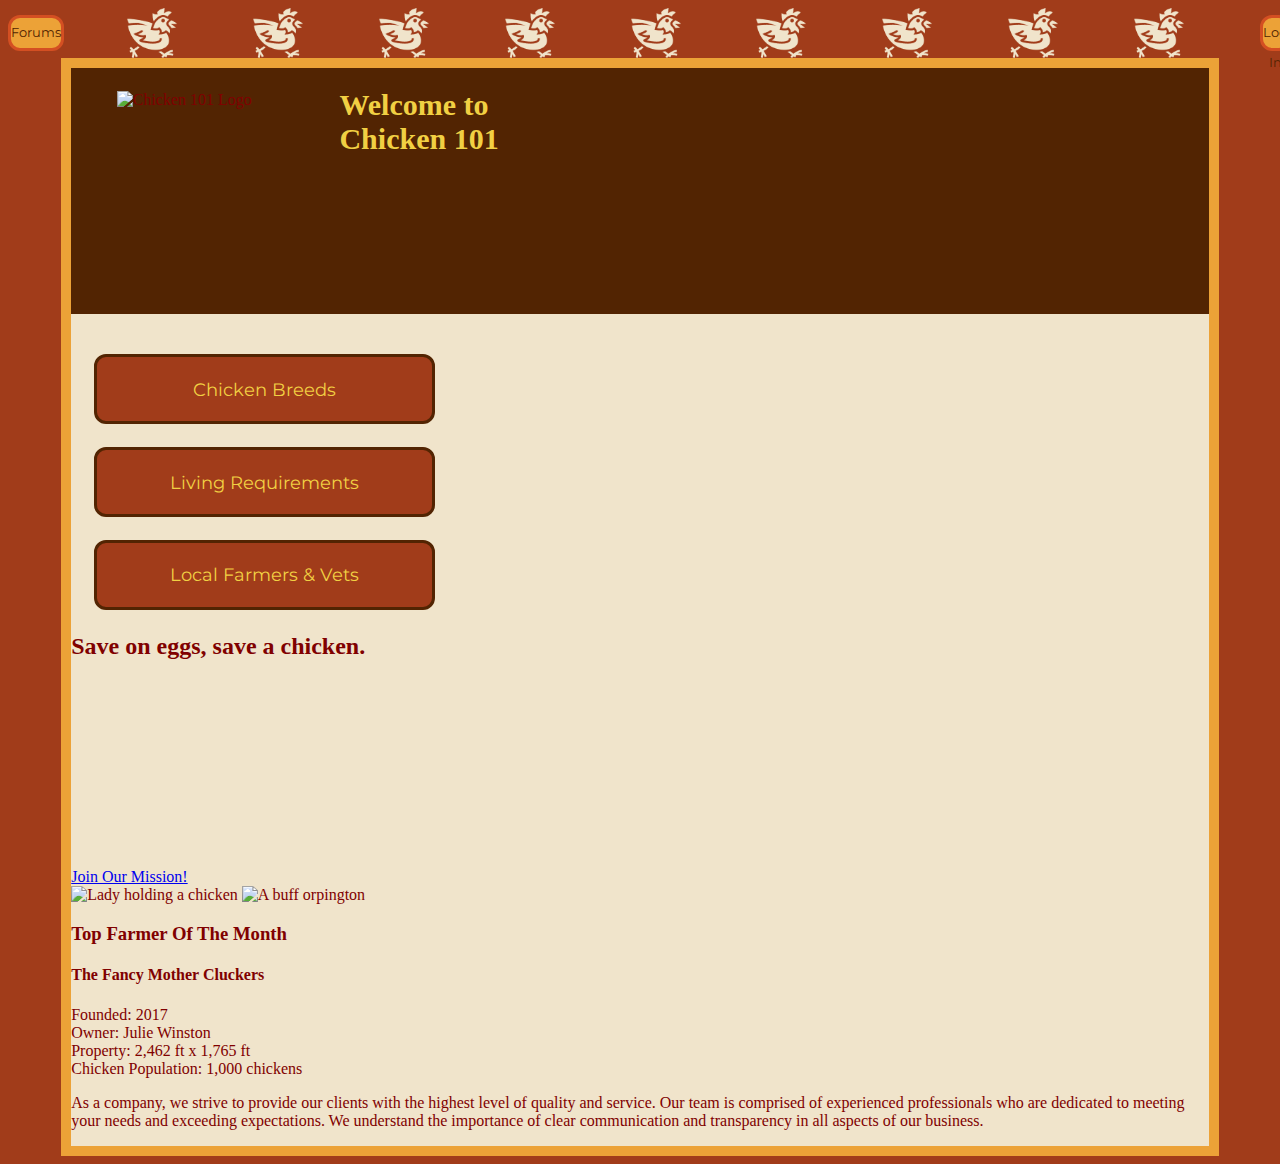
==== index.html @ 4f22bf6f "advanced homepage. need assistan ce asap" ====
<!DOCTYPE html>
<html>
    <head>
        <title> Chicken 101 - Home</title>
        <link rel="stylesheet" href="assets/styles/styles.css">
        <link rel="icon" type="image/x-icon" href="https://pngimg.com/d/chicken_PNG2159.png">
        <link rel="preconnect" href="https://fonts.googleapis.com">
<link rel="preconnect" href="https://fonts.gstatic.com" crossorigin>
<link href="https://fonts.googleapis.com/css2?family=Montserrat:ital,wght@0,100..900;1,100..900&display=swap" rel="stylesheet">
    </head>
    <body>
        <nav>
        <a class="orangebutton" href="">Forums</a>
        <img class="conga" src="assets/images/ChickenVector.png" alt="White chickens in a conga line" width="50" height="50" style="margin: 0% 6% 0% 5%;">
        <img class="conga" src="assets/images/ChickenVector.png" alt="White chickens in a conga line" width="50" height="50" style="margin: 0% 6% 0% 0%;">
        <img class="conga" src="assets/images/ChickenVector.png" alt="White chickens in a conga line" width="50" height="50" style="margin: 0% 6% 0% 0%;">
        <img class="conga" src="assets/images/ChickenVector.png" alt="White chickens in a conga line" width="50" height="50" style="margin: 0% 6% 0% 0%;">
        <img class="conga" src="assets/images/ChickenVector.png" alt="White chickens in a conga line" width="50" height="50" style="margin: 0% 6% 0% 0%;">
        <img class="conga" src="assets/images/ChickenVector.png" alt="White chickens in a conga line" width="50" height="50" style="margin: 0% 6% 0% 0%;">
        <img class="conga" src="assets/images/ChickenVector.png" alt="White chickens in a conga line" width="50" height="50" style="margin: 0% 6% 0% 0%;">
        <img class="conga" src="assets/images/ChickenVector.png" alt="White chickens in a conga line" width="50" height="50" style="margin: 0% 6% 0% 0%;">
        <img class="conga" src="assets/images/ChickenVector.png" alt="White chickens in a conga line" width="50" height="50" style="margin: 0% 6% 0% 0%;">
        <a class="orangebutton" href="">Log In</a> 
        </nav>
        <main>
        <section id="topper">
            <img class="logo" src="https://static.vecteezy.com/system/resources/previews/011/216/290/original/cartoon-cute-chicken-free-png.png" alt="Chicken 101 Logo" width="200" height="200" style="margin-left: 4%" style>
            <h1><em class="baby">Welcome to<br><em class="beef">Chicken 101</em></h1><em></h1>
        </section>
        <br>
        <section id="access">
            <div class="main">
                <button class="brownbutton">Chicken Breeds</button>
                <menu class="churken">
                    <li class="chcontent">
                       <a href="">Alphabetized</a> 
                       <a href="">Egg Production</a>
                       <a href="">Region Based</a>
                    </li>
                </menu>
                <button class="brownbutton">Living Requirements</button>
                <menu class="churken"> 
                    <li class="chcontent">
                    <a href="">Chicken Run Capacity</a>
                    <a href="">Dietary Needs</a>
                    <a href="">Enrichment</a>
                    <a href="">DIY Health Care</a>
                    </li>
                </menu>
                <button class="brownbutton">Local Farmers & Vets</button>
                <menu class="churken">
                    <form>
                       <div class="locationbar">
                        <label for="locationsearch">Postal Code or City</label>
                        <input type="text" id="locationsearch" name="locationsearch">
                        <button>Find Avian Vets</button>
                       </div>
                    </form>
                </menu>
            </div>
            <h2><em class="mission">Save on eggs, save a chicken.</em></h2>
            <iframe width="280" height="185" src="https://www.youtube.com/embed/bf3ENNjxhcg?si=-j04nOwNg_sjeekr" title="YouTube video player" frameborder="0" allow="accelerometer; autoplay; clipboard-write; encrypted-media; gyroscope; picture-in-picture; web-share" referrerpolicy="strict-origin-when-cross-origin" allowfullscreen></iframe>
            <br>
            <a href="https://www.amli.com/blog/difference-between-cage-free-pasture-raised-free-range-chickens"><em class="egglink">Join Our Mission!</em></a>

        </section>
        <section id="farmtime">
            <img class="silly" src="https://image1.masterfile.com/getImage/NjEwOS0wODM5OTAzOWVuLjAwMDAwMDAw=ACpEZR/6109-08399039en_Masterfile.jpg" alt="Lady holding a chicken" width="300" height="200">
            <img class="silly" src="https://i0.wp.com/thetanglednest.com/wp-content/uploads/2011/03/Chickens480-9068.jpg?resize=480%2C320" alt="A buff orpington" width="300" height="200">
            <h3><em class="clucker">Top Farmer Of The Month</em></h3>
            <h4><em class="farmname">The Fancy Mother Cluckers</em></h4>
            <div class="farmdetail">
                <p>Founded: 2017<br>Owner: Julie Winston<br>Property: 2,462 ft x 1,765 ft<br>Chicken Population: 1,000 chickens</p>
                <p>As a company, we strive to provide our clients with the highest level of quality and service. Our team is comprised of experienced professionals who are dedicated to meeting your needs and exceeding expectations. We understand the importance of clear communication and transparency in all aspects of our business.</p>
            </div>

        </section>
    </main>
    </body>
</html>
---- assets/styles/styles.css ----
body {
    background-color: #A13C1A;
    color: hsl(0, 100%, 25%);
    text-align: left;
}
main{ 
    gap: 50px;
    background-color: #F0E4CB;
    border-color: #ECA237;
    border-width: 10px;
    border-style: solid;
    width: 90%;
    margin: auto;
}

nav {
    display:flex;
    align-items: center;
}


.brownbutton {
    background-color: #A13C1A;
    border: 3px solid #522402;
  border-radius: 12px;
  color: #F1D043;
  padding: 15px 32px;
  text-align: center;
  display: block;
  font-size: 110%;
  width: 30%;
  height: 70px;
  margin: 2%;
  font-family: "Montserrat", sans-serif;
  transition-duration: 0.2s;
  cursor: pointer;
}

.brownbutton:hover {
    background-color: #F1D043;
    border: 3px solid #D44F22;
  border-radius: 12px;
  color: #D44F22;
}

.churken {
    display:none;
    position: relative;
}

.chcontent {
   background-color: #F0E4CB;
   border-width: 3px;
   border-color: #522402;
   border-style: solid;
   max-width: fit-content;
   display: table-cell;
   position: relative;
}

.chcontent a {
   padding: 16px 16px;
   display: block;
   font-size: 100%;
   text-decoration: none;
   text-align: center;
   font-family: "Montserrat", sans-serif;
   color: #522402;
   border-style:inherit;
}

.chcontent a:hover {
    color:#D44F22;
    background-color: #F1D043;
}


.churken:hover, .brownbutton:focus + .churken {
   display: block;
   position: relative;
}

.orangebutton {
    background-color: #ECA237;
    border: 3px solid #D44F22;
  border-radius: 12px;
  color: #522402;
  display: inline-block;
  text-align: center;
  line-height: 30px;
  font-size: 80%;
  width: 7%;
  height: 30px;
  font-family: "Montserrat", sans-serif;
  transition-duration: 0.2s;
  text-decoration: none;

}

.orangebutton:hover {
    background-color: #F1D043;
    border: 3px solid #ECA237;
  border-radius: 12px;
  color: #522402;
  transition-duration: 0.2s;
  text-decoration: none;

}


#topper {
    background-color: #522402;
    display:flex;
}

.logo {
    margin: 2%;
}




h1 {
    font-size: 30px;
    color: #F1D043;
}
em{
    font-style:normal;
}

.big {
    color: rgb(226, 106, 32);

}

div{
    

}
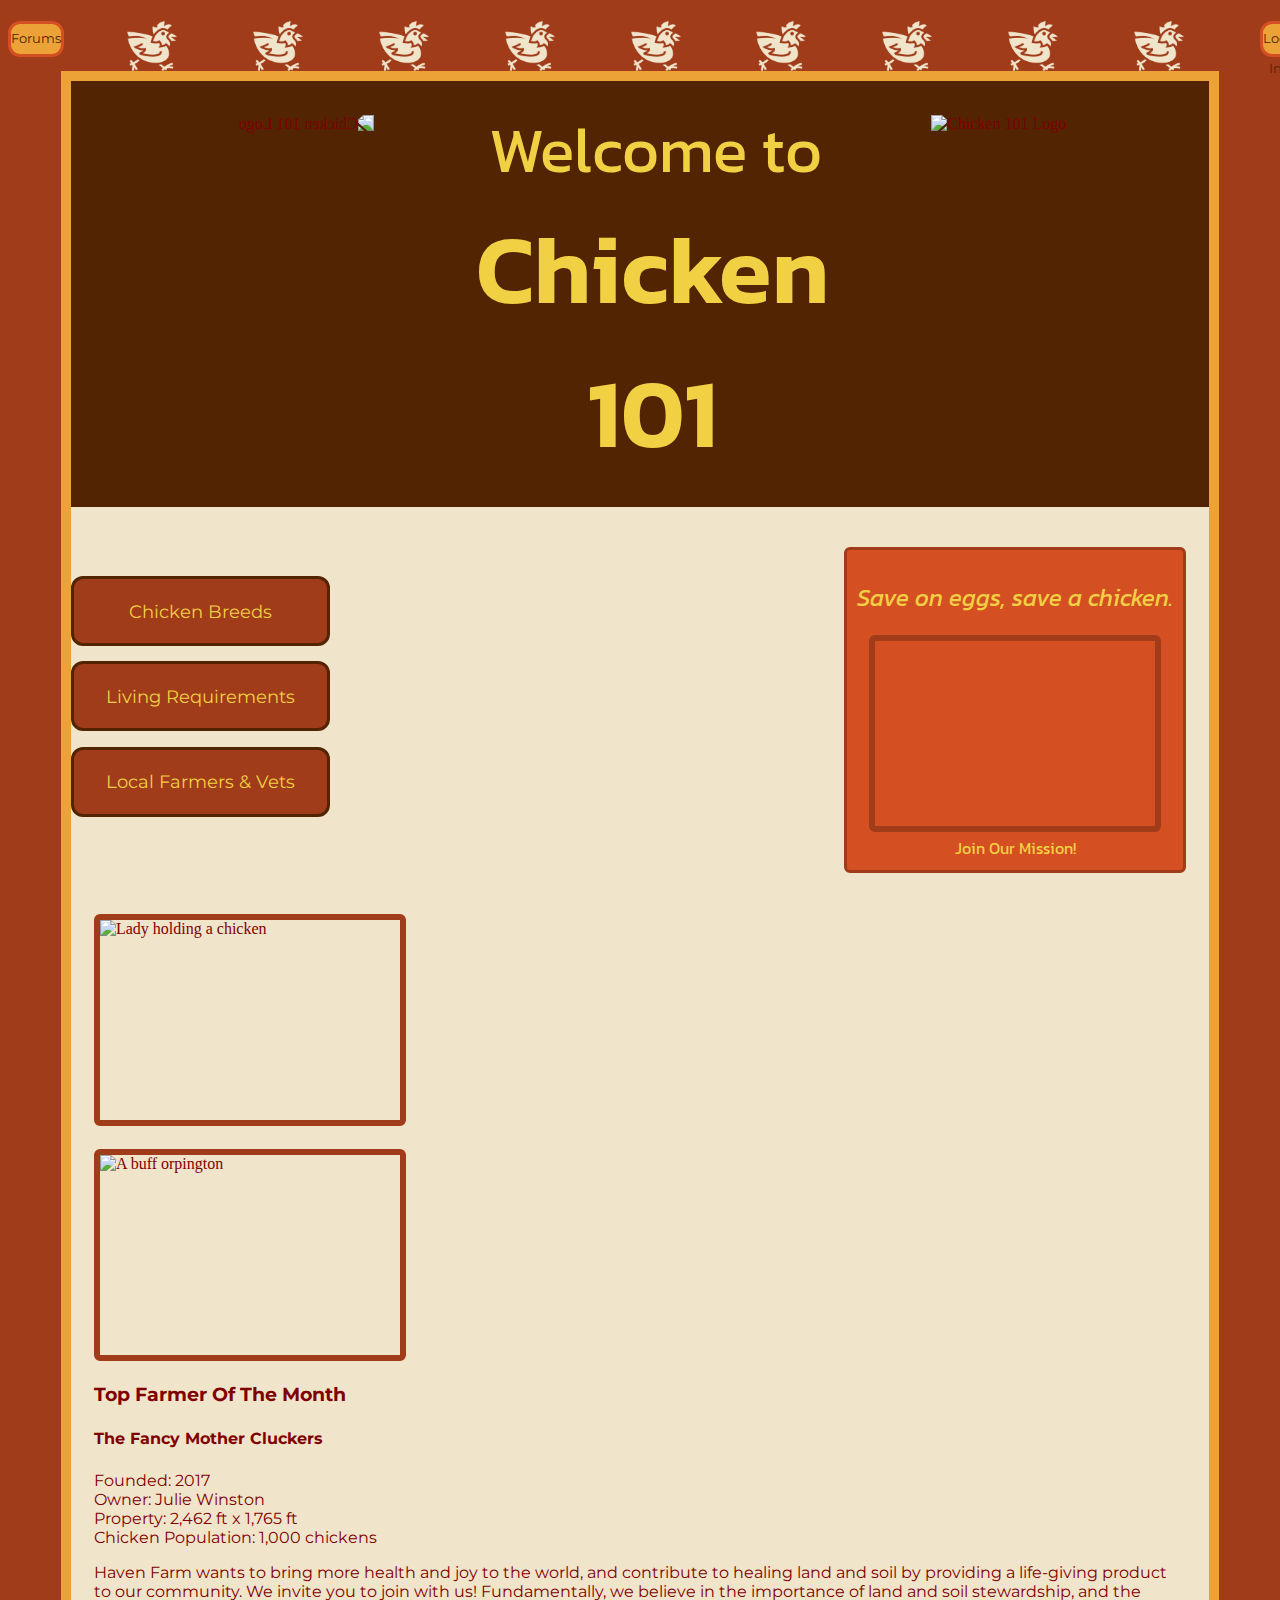
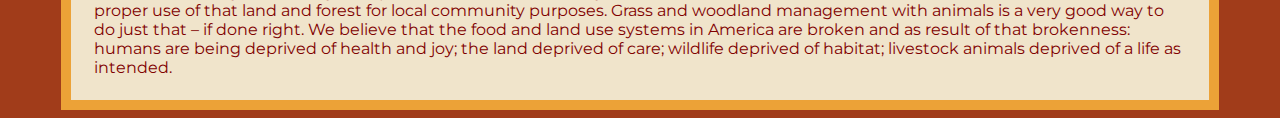
==== commit 142c146e: "updated homepage 23" ====
--- a/index.html
+++ b/index.html
@@ -6,30 +6,39 @@
         <link rel="icon" type="image/x-icon" href="https://pngimg.com/d/chicken_PNG2159.png">
         <link rel="preconnect" href="https://fonts.googleapis.com">
 <link rel="preconnect" href="https://fonts.gstatic.com" crossorigin>
+<link rel="preconnect" href="https://fonts.googleapis.com">
+<link rel="preconnect" href="https://fonts.gstatic.com" crossorigin>
+<link href="https://fonts.googleapis.com/css2?family=Kanit:ital,wght@0,100;0,200;0,300;0,400;0,500;0,600;0,700;0,800;0,900;1,100;1,200;1,300;1,400;1,500;1,600;1,700;1,800;1,900&display=swap" rel="stylesheet">
+<script
+  src="https://code.jquery.com/jquery-3.7.1.js"
+  integrity="sha256-eKhayi8LEQwp4NKxN+CfCh+3qOVUtJn3QNZ0TciWLP4="
+  crossorigin="anonymous"></script>
 <link href="https://fonts.googleapis.com/css2?family=Montserrat:ital,wght@0,100..900;1,100..900&display=swap" rel="stylesheet">
     </head>
     <body>
         <nav>
         <a class="orangebutton" href="">Forums</a>
-        <img class="conga" src="assets/images/ChickenVector.png" alt="White chickens in a conga line" width="50" height="50" style="margin: 0% 6% 0% 5%;">
-        <img class="conga" src="assets/images/ChickenVector.png" alt="White chickens in a conga line" width="50" height="50" style="margin: 0% 6% 0% 0%;">
-        <img class="conga" src="assets/images/ChickenVector.png" alt="White chickens in a conga line" width="50" height="50" style="margin: 0% 6% 0% 0%;">
-        <img class="conga" src="assets/images/ChickenVector.png" alt="White chickens in a conga line" width="50" height="50" style="margin: 0% 6% 0% 0%;">
-        <img class="conga" src="assets/images/ChickenVector.png" alt="White chickens in a conga line" width="50" height="50" style="margin: 0% 6% 0% 0%;">
-        <img class="conga" src="assets/images/ChickenVector.png" alt="White chickens in a conga line" width="50" height="50" style="margin: 0% 6% 0% 0%;">
-        <img class="conga" src="assets/images/ChickenVector.png" alt="White chickens in a conga line" width="50" height="50" style="margin: 0% 6% 0% 0%;">
-        <img class="conga" src="assets/images/ChickenVector.png" alt="White chickens in a conga line" width="50" height="50" style="margin: 0% 6% 0% 0%;">
-        <img class="conga" src="assets/images/ChickenVector.png" alt="White chickens in a conga line" width="50" height="50" style="margin: 0% 6% 0% 0%;">
+        <img class="conga" src="assets/images/ChickenVector.png" alt="White chickens in a conga line" width="50" height="50" style="margin: 1% 6% 0% 5%;">
+        <img class="conga" src="assets/images/ChickenVector.png" alt="White chickens in a conga line" width="50" height="50" style="margin: 1% 6% 0% 0%;">
+        <img class="conga" src="assets/images/ChickenVector.png" alt="White chickens in a conga line" width="50" height="50" style="margin: 1% 6% 0% 0%;">
+        <img class="conga" src="assets/images/ChickenVector.png" alt="White chickens in a conga line" width="50" height="50" style="margin: 1% 6% 0% 0%;">
+        <img class="conga" src="assets/images/ChickenVector.png" alt="White chickens in a conga line" width="50" height="50" style="margin: 1% 6% 0% 0%;">
+        <img class="conga" src="assets/images/ChickenVector.png" alt="White chickens in a conga line" width="50" height="50" style="margin: 1% 6% 0% 0%;">
+        <img class="conga" src="assets/images/ChickenVector.png" alt="White chickens in a conga line" width="50" height="50" style="margin: 1% 6% 0% 0%;">
+        <img class="conga" src="assets/images/ChickenVector.png" alt="White chickens in a conga line" width="50" height="50" style="margin: 1% 6% 0% 0%;">
+        <img class="conga" src="assets/images/ChickenVector.png" alt="White chickens in a conga line" width="50" height="50" style="margin: 1% 6% 0% 0%;">
         <a class="orangebutton" href="">Log In</a> 
         </nav>
         <main>
         <section id="topper">
-            <img class="logo" src="https://static.vecteezy.com/system/resources/previews/011/216/290/original/cartoon-cute-chicken-free-png.png" alt="Chicken 101 Logo" width="200" height="200" style="margin-left: 4%" style>
-            <h1><em class="baby">Welcome to<br><em class="beef">Chicken 101</em></h1><em></h1>
+            <img class="logo" src="https://static.vecteezy.com/system/resources/previews/011/216/290/original/cartoon-cute-chicken-free-png.png" alt="Chicken 101 Logo" width="200" height="200">
+            <h1><em class="baby">Welcome to</em><br><em class="beef">Chicken 101</em></h1></h1>
+            <img class="secondlogo" src="https://static.vecteezy.com/system/resources/previews/011/216/290/original/cartoon-cute-chicken-free-png.png" alt="Chicken 101 Logo" width="200" height="200">
         </section>
-        <br>
-        <section id="access">
-            <div class="main">
+            <br>
+        <div class="main">
+            <div class="buton">
+            <div class="button-container">
                 <button class="brownbutton">Chicken Breeds</button>
                 <menu class="churken">
                     <li class="chcontent">
@@ -38,43 +47,48 @@
                        <a href="">Region Based</a>
                     </li>
                 </menu>
+            </div>
+            <div class="button-container">
                 <button class="brownbutton">Living Requirements</button>
                 <menu class="churken"> 
                     <li class="chcontent">
-                    <a href="">Chicken Run Capacity</a>
-                    <a href="">Dietary Needs</a>
-                    <a href="">Enrichment</a>
-                    <a href="">DIY Health Care</a>
+                        <a href="">Chicken Run Capacity</a>
+                        <a href="">Dietary Needs</a>
+                        <a href="">Enrichment</a>
+                        <a href="">DIY Health Care</a>
                     </li>
                 </menu>
-                <button class="brownbutton">Local Farmers & Vets</button>
+            </div>
+            <div class="button-container">
+                    <button class="brownbutton">Local Farmers & Vets</button>
                 <menu class="churken">
-                    <form>
+                    <form class="helpful">
                        <div class="locationbar">
-                        <label for="locationsearch">Postal Code or City</label>
-                        <input type="text" id="locationsearch" name="locationsearch">
-                        <button>Find Avian Vets</button>
+                        <input type="text" placeholder="Postal Code or City"/>
+                        <button class="finder">Find Avian Vets</button>
                        </div>
                     </form>
                 </menu>
             </div>
-            <h2><em class="mission">Save on eggs, save a chicken.</em></h2>
-            <iframe width="280" height="185" src="https://www.youtube.com/embed/bf3ENNjxhcg?si=-j04nOwNg_sjeekr" title="YouTube video player" frameborder="0" allow="accelerometer; autoplay; clipboard-write; encrypted-media; gyroscope; picture-in-picture; web-share" referrerpolicy="strict-origin-when-cross-origin" allowfullscreen></iframe>
-            <br>
-            <a href="https://www.amli.com/blog/difference-between-cage-free-pasture-raised-free-range-chickens"><em class="egglink">Join Our Mission!</em></a>
-
-        </section>
-        <section id="farmtime">
-            <img class="silly" src="https://image1.masterfile.com/getImage/NjEwOS0wODM5OTAzOWVuLjAwMDAwMDAw=ACpEZR/6109-08399039en_Masterfile.jpg" alt="Lady holding a chicken" width="300" height="200">
-            <img class="silly" src="https://i0.wp.com/thetanglednest.com/wp-content/uploads/2011/03/Chickens480-9068.jpg?resize=480%2C320" alt="A buff orpington" width="300" height="200">
+        </div>
+                    <div class="missionsection">
+                    <h2><em class="mission">Save on eggs, save a chicken.</em></h2>
+                    <iframe class="video" width="280" height="185" src="https://www.youtube.com/embed/bf3ENNjxhcg?si=-j04nOwNg_sjeekr" title="YouTube video player" frameborder="0" allow="accelerometer; autoplay; clipboard-write; encrypted-media; gyroscope; picture-in-picture; web-share" referrerpolicy="strict-origin-when-cross-origin" allowfullscreen></iframe>
+                <br>
+                    <a style="text-decoration:none;" href="https://www.amli.com/blog/difference-between-cage-free-pasture-raised-free-range-chickens"><em class="egglink">Join Our Mission!</em></a>
+                    </div>
+        </div>
+                <br>
+        <div class="farmtime">
+            <img class="farmpicture" src="https://image1.masterfile.com/getImage/NjEwOS0wODM5OTAzOWVuLjAwMDAwMDAw=ACpEZR/6109-08399039en_Masterfile.jpg" alt="Lady holding a chicken" width="300" height="200">
+            <img class="farmpicture" src="https://i0.wp.com/thetanglednest.com/wp-content/uploads/2011/03/Chickens480-9068.jpg?resize=480%2C320" alt="A buff orpington" width="300" height="200">
             <h3><em class="clucker">Top Farmer Of The Month</em></h3>
             <h4><em class="farmname">The Fancy Mother Cluckers</em></h4>
             <div class="farmdetail">
                 <p>Founded: 2017<br>Owner: Julie Winston<br>Property: 2,462 ft x 1,765 ft<br>Chicken Population: 1,000 chickens</p>
-                <p>As a company, we strive to provide our clients with the highest level of quality and service. Our team is comprised of experienced professionals who are dedicated to meeting your needs and exceeding expectations. We understand the importance of clear communication and transparency in all aspects of our business.</p>
+                <p>Haven Farm wants to bring more health and joy to the world, and contribute to healing land and soil by providing a life-giving product to our community. We invite you to join with us! Fundamentally, we believe in the importance of land and soil stewardship, and the proper use of that land and forest for local community purposes. Grass and woodland management with animals is a very good way to do just that – if done right. We believe that the food and land use systems in America are broken and as result of that brokenness: humans are being deprived of health and joy; the land deprived of care; wildlife deprived of habitat; livestock animals deprived of a life as intended.</p>
             </div>
-
-        </section>
+        </div>
     </main>
     </body>
 </html>--- a/assets/styles/styles.css
+++ b/assets/styles/styles.css
@@ -3,7 +3,13 @@
     color: hsl(0, 100%, 25%);
     text-align: left;
 }
-main{ 
+
+nav {
+    display:flex;
+    align-items: center;
+}
+
+main { 
     gap: 50px;
     background-color: #F0E4CB;
     border-color: #ECA237;
@@ -13,71 +19,14 @@
     margin: auto;
 }
 
-nav {
-    display:flex;
-    align-items: center;
-}
-
-
-.brownbutton {
-    background-color: #A13C1A;
-    border: 3px solid #522402;
-  border-radius: 12px;
-  color: #F1D043;
-  padding: 15px 32px;
-  text-align: center;
-  display: block;
-  font-size: 110%;
-  width: 30%;
-  height: 70px;
-  margin: 2%;
-  font-family: "Montserrat", sans-serif;
-  transition-duration: 0.2s;
-  cursor: pointer;
-}
-
-.brownbutton:hover {
-    background-color: #F1D043;
-    border: 3px solid #D44F22;
-  border-radius: 12px;
-  color: #D44F22;
-}
-
-.churken {
-    display:none;
-    position: relative;
-}
-
-.chcontent {
-   background-color: #F0E4CB;
-   border-width: 3px;
-   border-color: #522402;
-   border-style: solid;
-   max-width: fit-content;
-   display: table-cell;
-   position: relative;
-}
-
-.chcontent a {
-   padding: 16px 16px;
-   display: block;
-   font-size: 100%;
-   text-decoration: none;
-   text-align: center;
-   font-family: "Montserrat", sans-serif;
-   color: #522402;
-   border-style:inherit;
-}
-
-.chcontent a:hover {
-    color:#D44F22;
-    background-color: #F1D043;
-}
-
-
-.churken:hover, .brownbutton:focus + .churken {
-   display: block;
-   position: relative;
+.logo {
+    transform: scaleX(-1);
+    margin: 3% 9% 3% 9%;
+    
+}
+
+.secondlogo {
+    margin: 3% 9% 3% 9%;
 }
 
 .orangebutton {
@@ -113,17 +62,190 @@
     display:flex;
 }
 
-.logo {
+h1 {
+    font-family: "Kanit", sans-serif;
+    color: #F1D043;
+    text-align: center;
+}
+
+.baby {
+    margin-left: 2%;
+    margin-top: 3%;
+    font-weight: 400;
+    font-size: 200%;
+
+}
+
+.beef {
+    font-weight: 600;
+    font-size: 300%;
+}
+
+.main {
+    display: flex;
+    justify-content: space-between;
+}
+
+.buton {
+    display: flex;
+    flex-direction: column;
+    justify-content: center;
+    align-items: center;
+}
+
+.button-container {
+    width: 100%;
+    margin: 2% 2% 0% 2%; 
+  }
+
+.brownbutton {
+    width: 100%;
+    height: 70px;
+    max-width: none;
+    padding: 15px 32px;
+    display:block;
+    background-color: #A13C1A;
+    border: 3px solid #522402;
+    border-radius: 12px;
+    color: #F1D043;
+    text-align: center;
+    font-size: 110%;
+    font-family: "Montserrat", sans-serif;
+    transition-duration: 0.2s;
+    cursor: pointer;
+    margin-bottom: 10px;
+}
+
+.brownbutton:hover {
+    background-color: #F1D043;
+    border: 3px solid #D44F22;
+  border-radius: 12px;
+  color: #D44F22;
+}
+
+.churken {
+    display:none;
+    position: relative;
+    padding: 0;
+}
+
+.chcontent {
+    background-color: #F0E4CB;
+    border-width: 3px;
+    border-color: #522402;
+    border-style: solid;
+    display: table-cell;
+    position: relative;
+ }
+
+.chcontent a {
+   padding: 16px 16px;
+   display: block;
+   font-size: 100%;
+   text-decoration: none;
+   text-align: center;
+   font-family: "Montserrat", sans-serif;
+   color: #522402;
+   border-style:inherit;
+}
+
+.chcontent a:hover {
+    color:#D44F22;
+    background-color: #F1D043;
+}
+
+
+.churken:hover, .brownbutton:focus + .churken {
+    display: block;
+    position: relative;
+}
+
+.locationbar {
+    display: flex;
+    background-color: #F0E4CB;
+    border-width: 3px;
+    border-color: #522402;
+    border-style: solid;
+    width:max-content;
+    padding: 30px 50px;
+}
+
+.finder {
+    background-color: #ECA237;
+    border: 3px solid #D44F22;
+    border-radius: 12px;
+    color: #522402;
+    font-family: "Montserrat", sans-serif;
+    text-align: center;
+    width: 80%;
+    height: 40px;
+}
+
+.missionsection {
+    margin: 2% 2% 0% 2%;
+    padding: 10px;
+    width: fit-content;
+    height: fit-content;
+    background-color: #D44F22;
+    border: 3px solid #A13C1A;
+    border-color: #A13C1A;
+    border-radius: 6px;
+    color: #F1D043;
+    text-align: center;
+
+}
+
+.mission {
+    font-family: "Kanit", sans-serif;
+    font-weight: 400;
+    font-style: italic;
+}
+
+.video {
+    border: 6px solid #A13C1A;
+    border-radius: 6px;
+}
+
+.egglink {
+    text-decoration: none;
+    color:#F1D043;
+    font-family: "Kanit"
+}
+
+.egglink:hover {
+    color: #F0E4CB;
+}
+
+.farmtime {
+    display: 
+}
+
+.farmpicture {
+    border: 6px solid #A13C1A;
+    border-radius: 6px;
     margin: 2%;
-}
-
-
-
-
-h1 {
-    font-size: 30px;
-    color: #F1D043;
-}
+    display: block;
+}
+
+.farmdetail{
+    margin: 2%;
+    font-family: "Montserrat", sans-serif;
+}
+
+h2 {
+
+}
+
+h3 {
+ margin: 2%;
+ font-family: "Montserrat", sans-serif;
+}
+
+h4 {
+    margin: 2%;
+    font-family: "Montserrat", sans-serif;
+}
+
 em{
     font-style:normal;
 }
@@ -133,7 +255,3 @@
 
 }
 
-div{
-    
-
-}
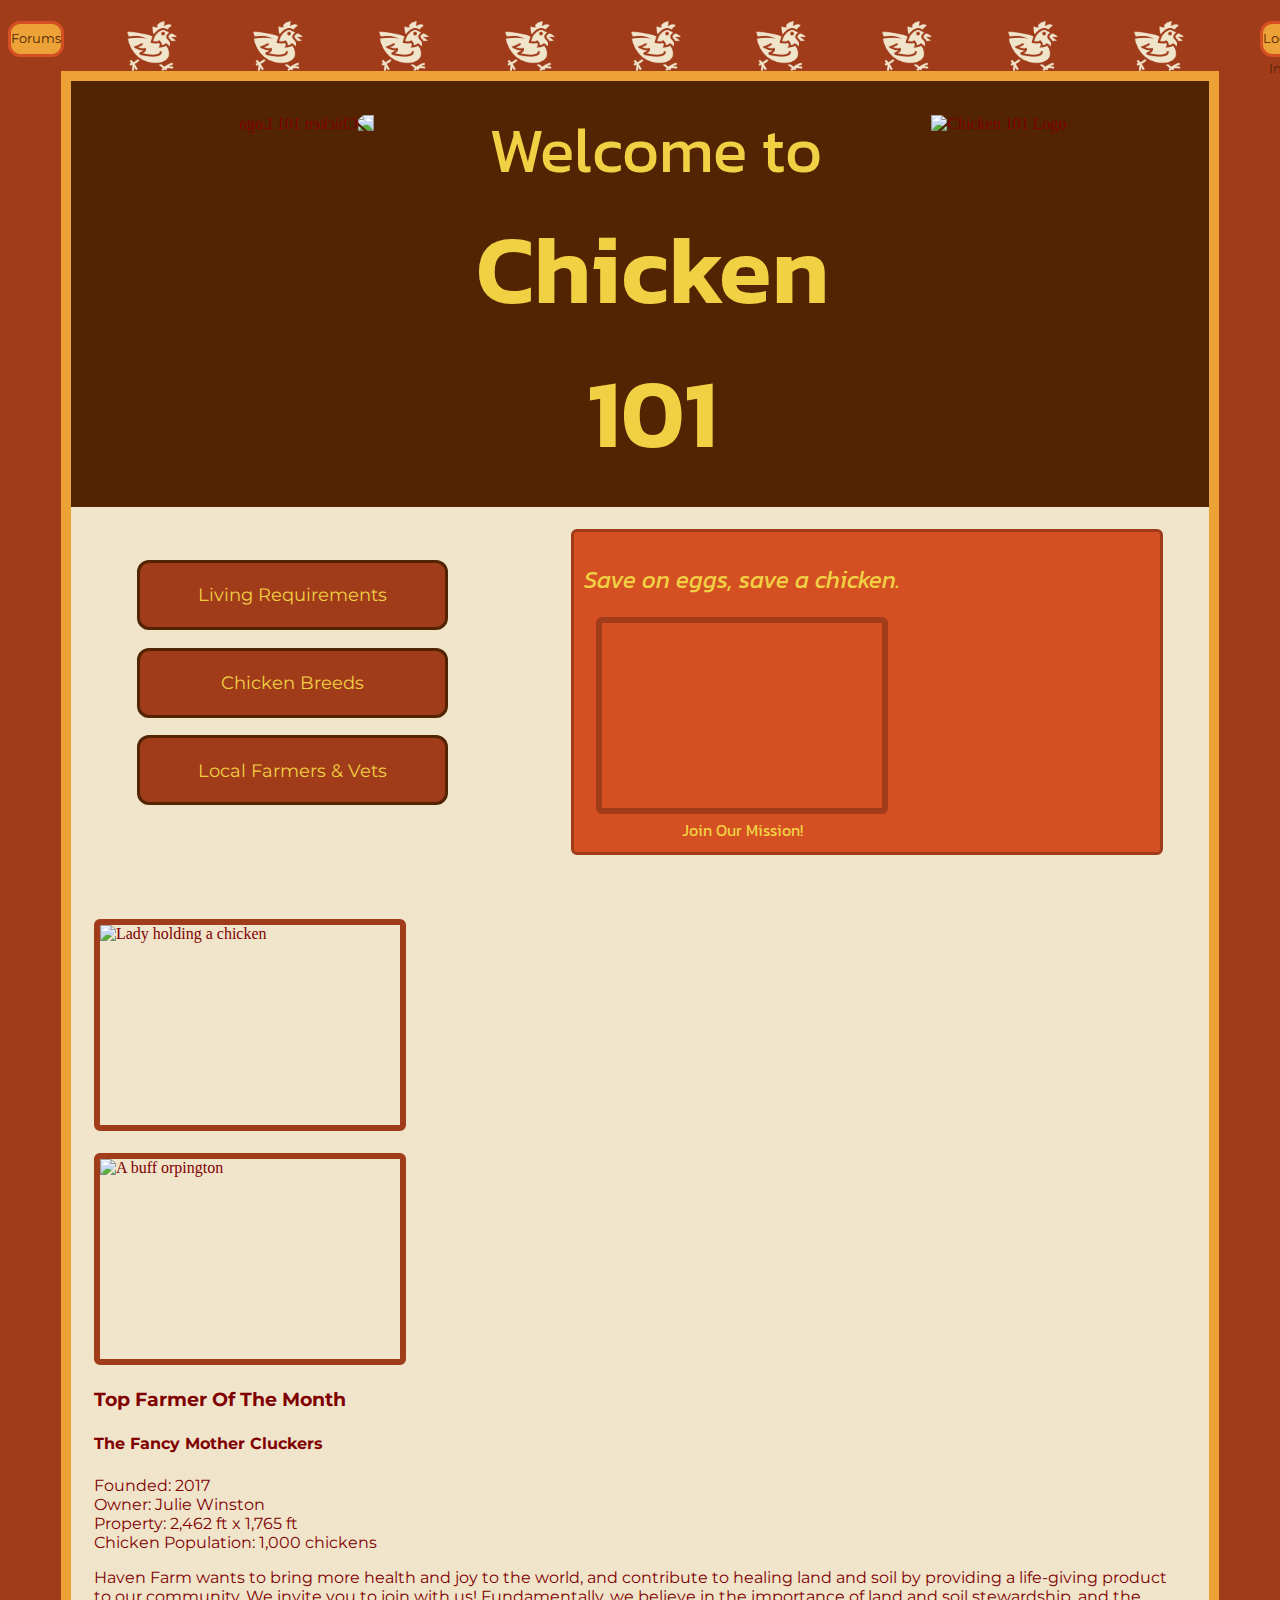
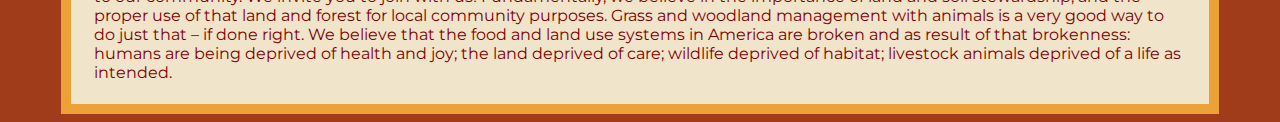
==== commit c6f38d89: "More updates to lay out" ====
--- a/index.html
+++ b/index.html
@@ -35,9 +35,19 @@
             <h1><em class="baby">Welcome to</em><br><em class="beef">Chicken 101</em></h1></h1>
             <img class="secondlogo" src="https://static.vecteezy.com/system/resources/previews/011/216/290/original/cartoon-cute-chicken-free-png.png" alt="Chicken 101 Logo" width="200" height="200">
         </section>
-            <br>
         <div class="main">
             <div class="buton">
+                <div class="button-container">
+                    <button class="brownbutton">Living Requirements</button>
+                    <menu class="churken"> 
+                        <li class="chcontent">
+                            <a href="">Chicken Run Capacity</a>
+                            <a href="">Dietary Needs</a>
+                            <a href="">Enrichment</a>
+                            <a href="">DIY Health Care</a>
+                        </li>
+                    </menu>
+                </div>
             <div class="button-container">
                 <button class="brownbutton">Chicken Breeds</button>
                 <menu class="churken">
@@ -45,17 +55,6 @@
                        <a href="">Alphabetized</a> 
                        <a href="">Egg Production</a>
                        <a href="">Region Based</a>
-                    </li>
-                </menu>
-            </div>
-            <div class="button-container">
-                <button class="brownbutton">Living Requirements</button>
-                <menu class="churken"> 
-                    <li class="chcontent">
-                        <a href="">Chicken Run Capacity</a>
-                        <a href="">Dietary Needs</a>
-                        <a href="">Enrichment</a>
-                        <a href="">DIY Health Care</a>
                     </li>
                 </menu>
             </div>
--- a/assets/styles/styles.css
+++ b/assets/styles/styles.css
@@ -87,15 +87,15 @@
 }
 
 .buton {
+    margin-top: 4%;
+    margin-left: 4%;
     display: flex;
     flex-direction: column;
-    justify-content: center;
-    align-items: center;
 }
 
 .button-container {
-    width: 100%;
-    margin: 2% 2% 0% 2%; 
+    margin: 3% 2% 0 8%; 
+    width: 120%;
   }
 
 .brownbutton {
@@ -125,7 +125,7 @@
 
 .churken {
     display:none;
-    position: relative;
+    position: absolute;
     padding: 0;
 }
 
@@ -135,7 +135,7 @@
     border-color: #522402;
     border-style: solid;
     display: table-cell;
-    position: relative;
+    position: absolute;
  }
 
 .chcontent a {
@@ -157,7 +157,7 @@
 
 .churken:hover, .brownbutton:focus + .churken {
     display: block;
-    position: relative;
+    position: absolute;
 }
 
 .locationbar {
@@ -182,8 +182,9 @@
 }
 
 .missionsection {
-    margin: 2% 2% 0% 2%;
-    padding: 10px;
+    margin: 2%;
+    margin-right: 4%;
+    padding: 10px 260px 10px 10px;
     width: fit-content;
     height: fit-content;
     background-color: #D44F22;
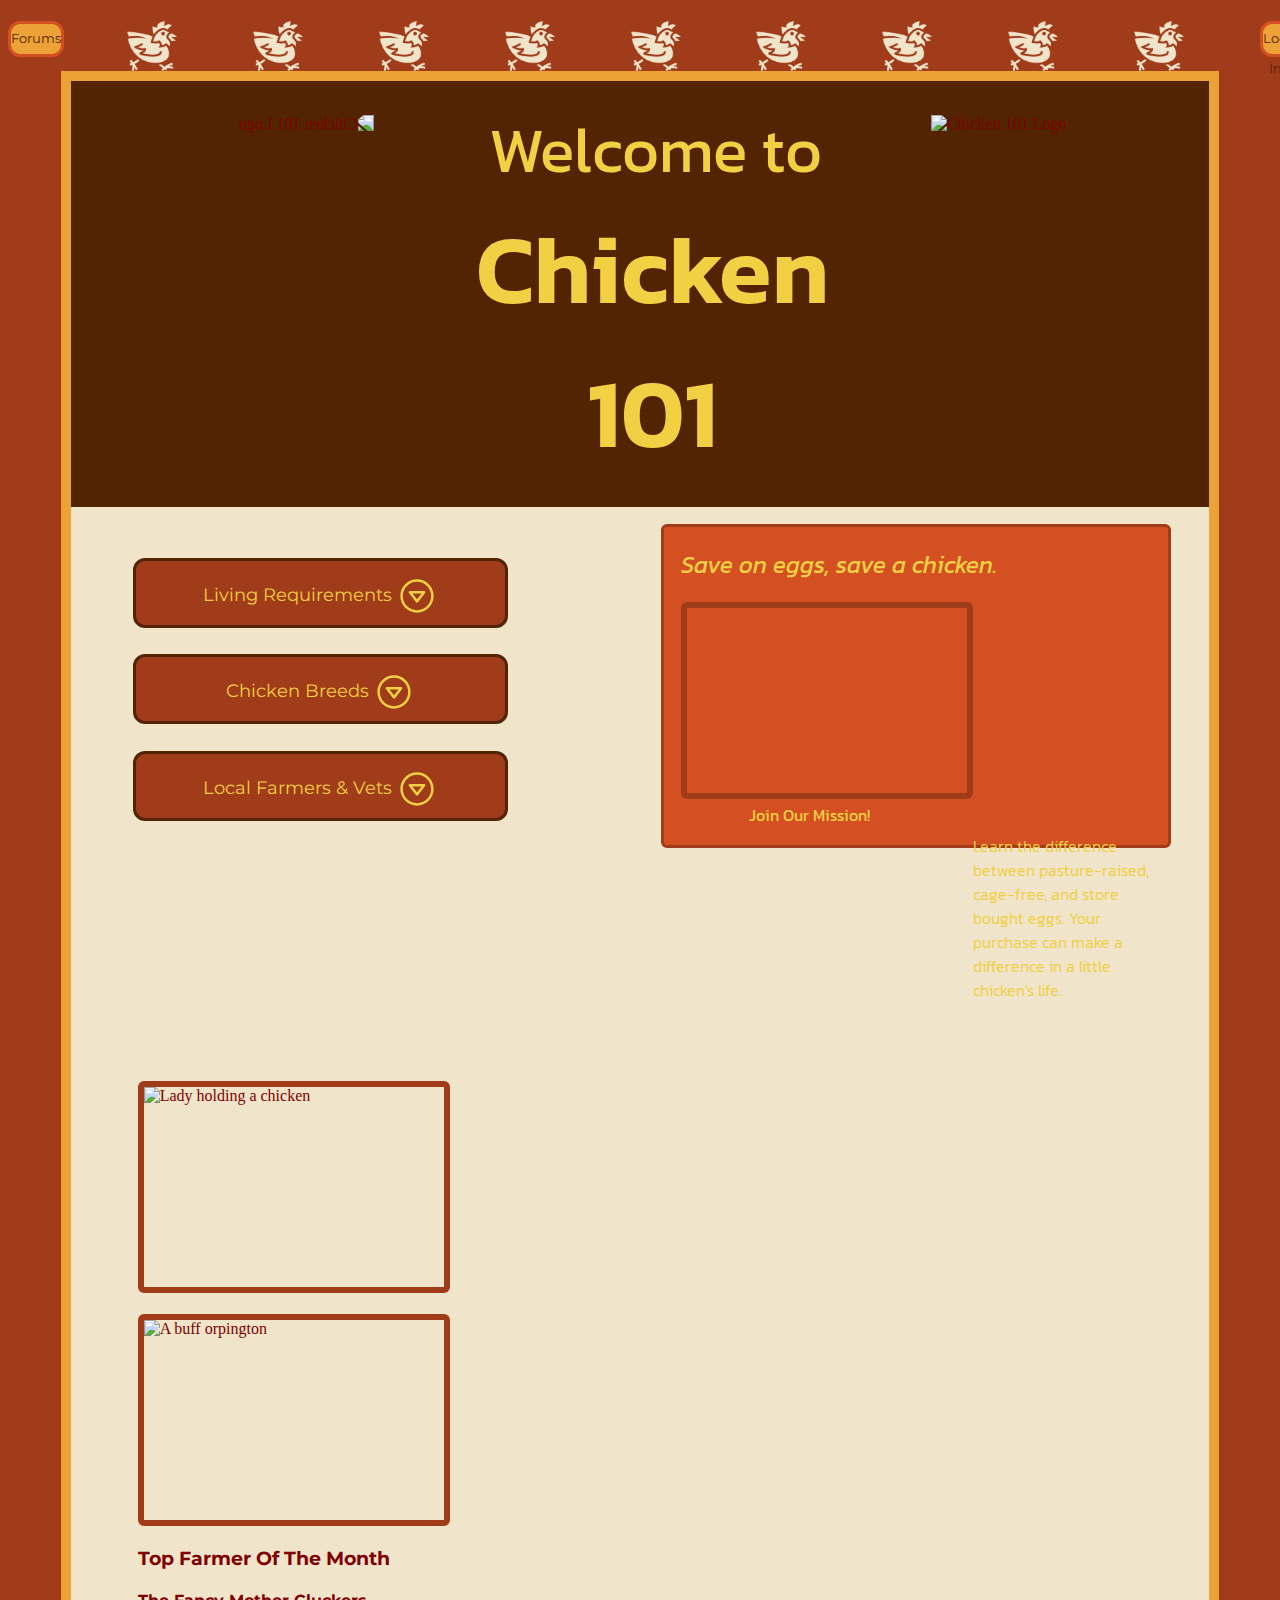
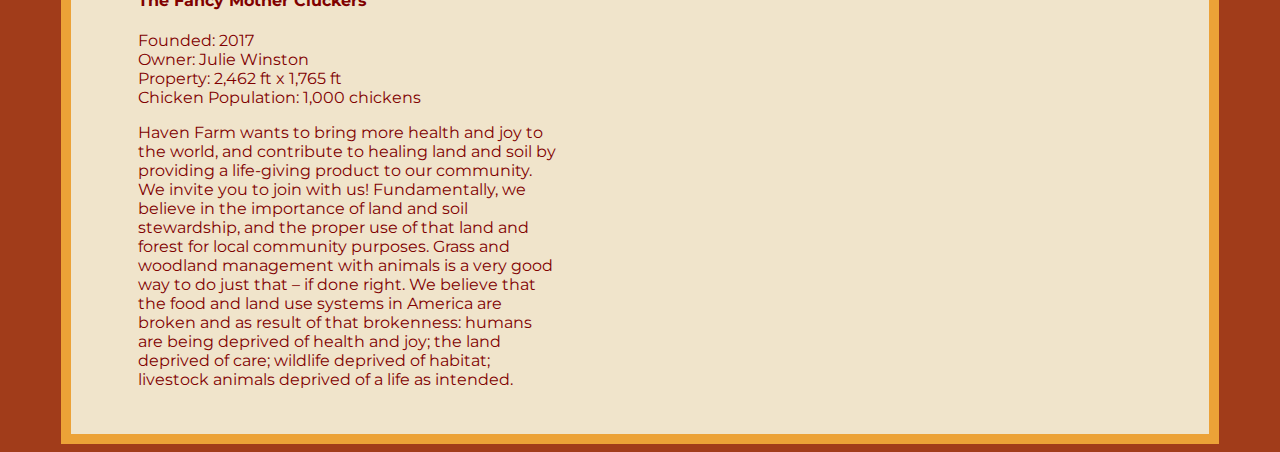
==== commit 8d228cf0: "more button upgrade and svg now" ====
--- a/index.html
+++ b/index.html
@@ -38,7 +38,11 @@
         <div class="main">
             <div class="buton">
                 <div class="button-container">
-                    <button class="brownbutton">Living Requirements</button>
+                    <button class="brownbutton">Living Requirements
+                        <svg class="drop-button" clip-rule="evenodd" fill-rule="evenodd" stroke-linejoin="round" stroke-miterlimit="2" viewBox="0 0 24 24" xmlns="http://www.w3.org/2000/svg" width="40px" height="40px">
+                            <path d="m11.998 2c5.517 0 9.997 4.48 9.997 9.998 0 5.517-4.48 9.997-9.997 9.997-5.518 0-9.998-4.48-9.998-9.997 0-5.518 4.48-9.998 9.998-9.998zm0 1.5c-4.69 0-8.498 3.808-8.498 8.498s3.808 8.497 8.498 8.497 8.497-3.807 8.497-8.497-3.807-8.498-8.497-8.498zm4.845 6.711c.108-.141.157-.3.157-.456 0-.389-.306-.755-.749-.755h-8.501c-.445 0-.75.367-.75.755 0 .157.05.316.159.457 1.203 1.554 3.252 4.199 4.258 5.498.142.184.36.29.592.29.23 0 .449-.107.591-.291zm-7.564.289h5.446l-2.718 3.522z" fill-rule="nonzero"/>
+                        </svg>
+                    </button>
                     <menu class="churken"> 
                         <li class="chcontent">
                             <a href="">Chicken Run Capacity</a>
@@ -49,7 +53,11 @@
                     </menu>
                 </div>
             <div class="button-container">
-                <button class="brownbutton">Chicken Breeds</button>
+                <button class="brownbutton">Chicken Breeds
+                <svg class="drop-button" clip-rule="evenodd" fill-rule="evenodd" stroke-linejoin="round" stroke-miterlimit="2" viewBox="0 0 24 24" xmlns="http://www.w3.org/2000/svg" width="40px" height="40px">
+                    <path d="m11.998 2c5.517 0 9.997 4.48 9.997 9.998 0 5.517-4.48 9.997-9.997 9.997-5.518 0-9.998-4.48-9.998-9.997 0-5.518 4.48-9.998 9.998-9.998zm0 1.5c-4.69 0-8.498 3.808-8.498 8.498s3.808 8.497 8.498 8.497 8.497-3.807 8.497-8.497-3.807-8.498-8.497-8.498zm4.845 6.711c.108-.141.157-.3.157-.456 0-.389-.306-.755-.749-.755h-8.501c-.445 0-.75.367-.75.755 0 .157.05.316.159.457 1.203 1.554 3.252 4.199 4.258 5.498.142.184.36.29.592.29.23 0 .449-.107.591-.291zm-7.564.289h5.446l-2.718 3.522z" fill-rule="nonzero"/>
+                </svg>
+            </button>
                 <menu class="churken">
                     <li class="chcontent">
                        <a href="">Alphabetized</a> 
@@ -59,7 +67,11 @@
                 </menu>
             </div>
             <div class="button-container">
-                    <button class="brownbutton">Local Farmers & Vets</button>
+                    <button class="brownbutton">Local Farmers & Vets
+                        <svg class="drop-button" clip-rule="evenodd" fill-rule="evenodd" stroke-linejoin="round" stroke-miterlimit="2" viewBox="0 0 24 24" xmlns="http://www.w3.org/2000/svg" width="40px" height="40px">
+                            <path d="m11.998 2c5.517 0 9.997 4.48 9.997 9.998 0 5.517-4.48 9.997-9.997 9.997-5.518 0-9.998-4.48-9.998-9.997 0-5.518 4.48-9.998 9.998-9.998zm0 1.5c-4.69 0-8.498 3.808-8.498 8.498s3.808 8.497 8.498 8.497 8.497-3.807 8.497-8.497-3.807-8.498-8.497-8.498zm4.845 6.711c.108-.141.157-.3.157-.456 0-.389-.306-.755-.749-.755h-8.501c-.445 0-.75.367-.75.755 0 .157.05.316.159.457 1.203 1.554 3.252 4.199 4.258 5.498.142.184.36.29.592.29.23 0 .449-.107.591-.291zm-7.564.289h5.446l-2.718 3.522z" fill-rule="nonzero"/>
+                        </svg>
+                    </button>
                 <menu class="churken">
                     <form class="helpful">
                        <div class="locationbar">
@@ -70,12 +82,17 @@
                 </menu>
             </div>
         </div>
+            <div>
                     <div class="missionsection">
                     <h2><em class="mission">Save on eggs, save a chicken.</em></h2>
                     <iframe class="video" width="280" height="185" src="https://www.youtube.com/embed/bf3ENNjxhcg?si=-j04nOwNg_sjeekr" title="YouTube video player" frameborder="0" allow="accelerometer; autoplay; clipboard-write; encrypted-media; gyroscope; picture-in-picture; web-share" referrerpolicy="strict-origin-when-cross-origin" allowfullscreen></iframe>
+                    <div class= "brief">
+                    <p>Learn the difference between pasture-raised, cage-free, and store bought eggs. Your purchase can make a difference in a little chicken's life.</p>
+                    </div>
                 <br>
                     <a style="text-decoration:none;" href="https://www.amli.com/blog/difference-between-cage-free-pasture-raised-free-range-chickens"><em class="egglink">Join Our Mission!</em></a>
                     </div>
+            </div>
         </div>
                 <br>
         <div class="farmtime">
--- a/assets/styles/styles.css
+++ b/assets/styles/styles.css
@@ -95,13 +95,12 @@
 
 .button-container {
     margin: 3% 2% 0 8%; 
-    width: 120%;
+    width: 180%;
   }
 
 .brownbutton {
     width: 100%;
     height: 70px;
-    max-width: none;
     padding: 15px 32px;
     display:block;
     background-color: #A13C1A;
@@ -113,14 +112,23 @@
     font-family: "Montserrat", sans-serif;
     transition-duration: 0.2s;
     cursor: pointer;
-    margin-bottom: 10px;
+    margin-bottom: 20px;
+}
+
+.drop-button {
+    fill: #F1D043;
+}
+
+.brownbutton svg{
+    width: 40px;
+    height: 40px;
+    vertical-align: middle;
 }
 
 .brownbutton:hover {
     background-color: #F1D043;
-    border: 3px solid #D44F22;
-  border-radius: 12px;
-  color: #D44F22;
+    border-color: #D44F22;
+    color: #D44F22;
 }
 
 .churken {
@@ -154,7 +162,6 @@
     background-color: #F1D043;
 }
 
-
 .churken:hover, .brownbutton:focus + .churken {
     display: block;
     position: absolute;
@@ -170,6 +177,13 @@
     padding: 30px 50px;
 }
 
+.locationbar:hover {
+    border-color:#D44F22;
+    background-color: #F1D043;
+    transition-duration: 0.2s;
+    cursor: pointer;
+}
+
 .finder {
     background-color: #ECA237;
     border: 3px solid #D44F22;
@@ -181,18 +195,29 @@
     height: 40px;
 }
 
+.finder:hover {
+    color:#F0E4CB;
+    transition-duration: 0.2s;
+    cursor: pointer;
+    background-color: #A13C1A;
+    border-color: #522402;
+}
+
+
 .missionsection {
-    margin: 2%;
-    margin-right: 4%;
-    padding: 10px 260px 10px 10px;
-    width: fit-content;
+    padding-bottom: 2%;
+    padding-left: 2%;
+    margin: 2%;
+    margin-left: 38%;
+    margin-right: 8%;
+    width: 55%;
     height: fit-content;
     background-color: #D44F22;
     border: 3px solid #A13C1A;
     border-color: #A13C1A;
     border-radius: 6px;
     color: #F1D043;
-    text-align: center;
+    text-align: left;
 
 }
 
@@ -202,12 +227,22 @@
     font-style: italic;
 }
 
+.brief {
+    margin-top: 3%;
+    width: 40%;
+    font-weight: 300;
+    font-family: "Kanit", sans-serif;
+    text-align: left;
+    float: right;
+}
+
 .video {
     border: 6px solid #A13C1A;
     border-radius: 6px;
 }
 
 .egglink {
+    margin-left: 14%;
     text-decoration: none;
     color:#F1D043;
     font-family: "Kanit"
@@ -218,18 +253,19 @@
 }
 
 .farmtime {
-    display: 
+    margin: 4%;
 }
 
 .farmpicture {
+    display: block;
     border: 6px solid #A13C1A;
     border-radius: 6px;
     margin: 2%;
-    display: block;
 }
 
 .farmdetail{
     margin: 2%;
+    width: 40%;
     font-family: "Montserrat", sans-serif;
 }
 
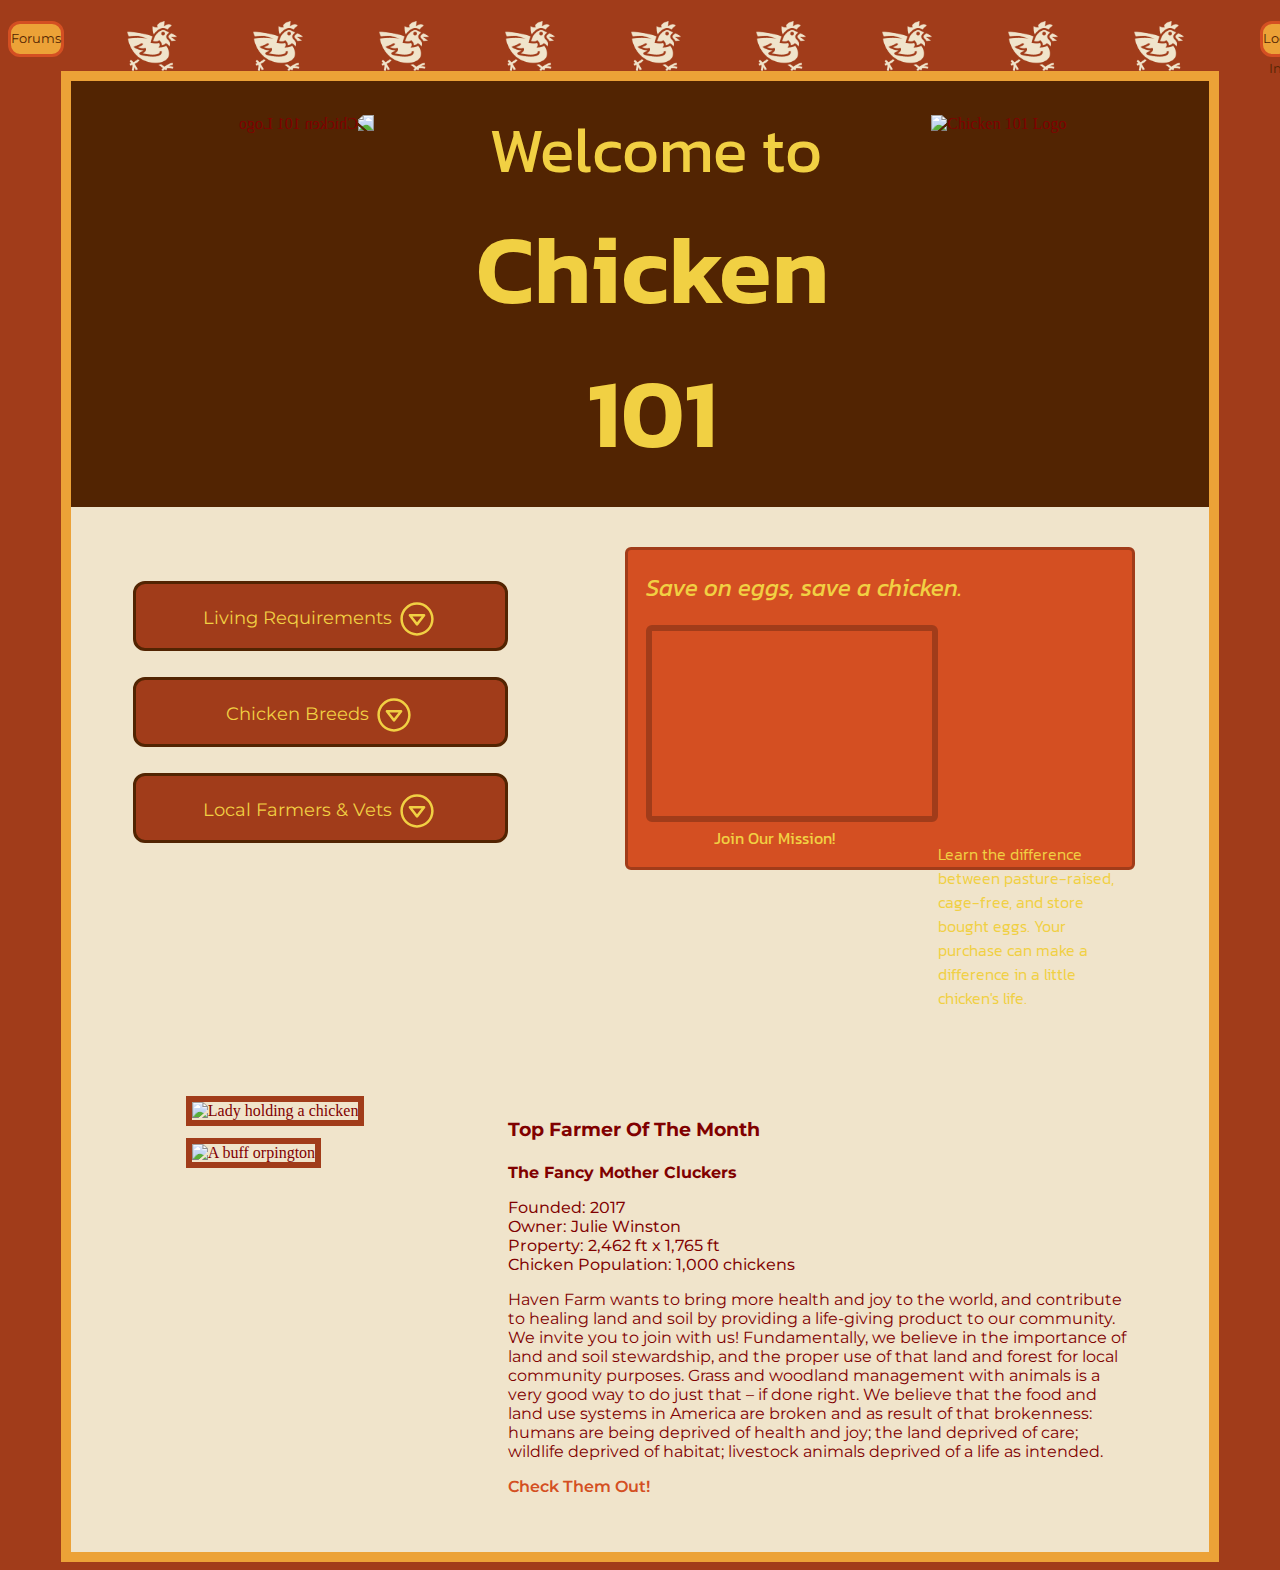
==== commit 690649ac: "Added farm details at bottom of homepage" ====
--- a/index.html
+++ b/index.html
@@ -90,19 +90,26 @@
                     <p>Learn the difference between pasture-raised, cage-free, and store bought eggs. Your purchase can make a difference in a little chicken's life.</p>
                     </div>
                 <br>
-                    <a style="text-decoration:none;" href="https://www.amli.com/blog/difference-between-cage-free-pasture-raised-free-range-chickens"><em class="egglink">Join Our Mission!</em></a>
+                    <a style="text-decoration:none;" href="https://www.amli.com/blog/difference-between-cage-free-pasture-raised-free-range-chickens" target="_blank"><em class="egglink">Join Our Mission!</em></a>
                     </div>
             </div>
         </div>
                 <br>
         <div class="farmtime">
-            <img class="farmpicture" src="https://image1.masterfile.com/getImage/NjEwOS0wODM5OTAzOWVuLjAwMDAwMDAw=ACpEZR/6109-08399039en_Masterfile.jpg" alt="Lady holding a chicken" width="300" height="200">
-            <img class="farmpicture" src="https://i0.wp.com/thetanglednest.com/wp-content/uploads/2011/03/Chickens480-9068.jpg?resize=480%2C320" alt="A buff orpington" width="300" height="200">
+            <div class="pic">
+            <img class="farmpicture" src="https://image1.masterfile.com/getImage/NjEwOS0wODM5OTAzOWVuLjAwMDAwMDAw=ACpEZR/6109-08399039en_Masterfile.jpg" alt="Lady holding a chicken">
+            <img class="farmpicture" src="https://i0.wp.com/thetanglednest.com/wp-content/uploads/2011/03/Chickens480-9068.jpg?resize=480%2C320" alt="A buff orpington">
+        </div>
+            <div class="info">
             <h3><em class="clucker">Top Farmer Of The Month</em></h3>
             <h4><em class="farmname">The Fancy Mother Cluckers</em></h4>
             <div class="farmdetail">
+            </div>
+                <div class="stat">
                 <p>Founded: 2017<br>Owner: Julie Winston<br>Property: 2,462 ft x 1,765 ft<br>Chicken Population: 1,000 chickens</p>
+                </div>
                 <p>Haven Farm wants to bring more health and joy to the world, and contribute to healing land and soil by providing a life-giving product to our community. We invite you to join with us! Fundamentally, we believe in the importance of land and soil stewardship, and the proper use of that land and forest for local community purposes. Grass and woodland management with animals is a very good way to do just that – if done right. We believe that the food and land use systems in America are broken and as result of that brokenness: humans are being deprived of health and joy; the land deprived of care; wildlife deprived of habitat; livestock animals deprived of a life as intended.</p>
+                <a style="text-decoration:none;" href="https://www.facebook.com/theFancyMotherCLUCKERS/" target="_blank"><em class="farmlink">Check Them Out!</em></a>
             </div>
         </div>
     </main>
--- a/assets/styles/styles.css
+++ b/assets/styles/styles.css
@@ -82,8 +82,10 @@
 }
 
 .main {
+    margin-top: 2%;
     display: flex;
     justify-content: space-between;
+    vertical-align: middle;
 }
 
 .buton {
@@ -208,7 +210,7 @@
     padding-bottom: 2%;
     padding-left: 2%;
     margin: 2%;
-    margin-left: 38%;
+    margin-left: 34%;
     margin-right: 8%;
     width: 55%;
     height: fit-content;
@@ -228,7 +230,7 @@
 }
 
 .brief {
-    margin-top: 3%;
+    vertical-align: auto;
     width: 40%;
     font-weight: 300;
     font-family: "Kanit", sans-serif;
@@ -254,18 +256,26 @@
 
 .farmtime {
     margin: 4%;
+    display: flex;
+}
+
+.pic {
+    display: block;
+    margin-left: 6%;
 }
 
 .farmpicture {
-    display: block;
     border: 6px solid #A13C1A;
-    border-radius: 6px;
     margin: 2%;
-}
-
-.farmdetail{
-    margin: 2%;
-    width: 40%;
+    width: 300px;
+    height: 200px;
+}
+
+.info{
+    vertical-align: middle;
+    float: right;
+    margin: 1%;
+    width: 60%;
     font-family: "Montserrat", sans-serif;
 }
 
@@ -274,13 +284,28 @@
 }
 
 h3 {
- margin: 2%;
+ margin-bottom: 1%;
  font-family: "Montserrat", sans-serif;
 }
 
 h4 {
-    margin: 2%;
+    margin-bottom: 2%;
     font-family: "Montserrat", sans-serif;
+}
+
+.stat {
+    font-weight: 450;
+}
+
+.farmlink {
+    color: #D44F22;
+    font-weight: 600;
+    cursor: pointer;
+}
+
+.farmlink:hover {
+    color: #ECA237;
+    font-weight: 600;
 }
 
 em{
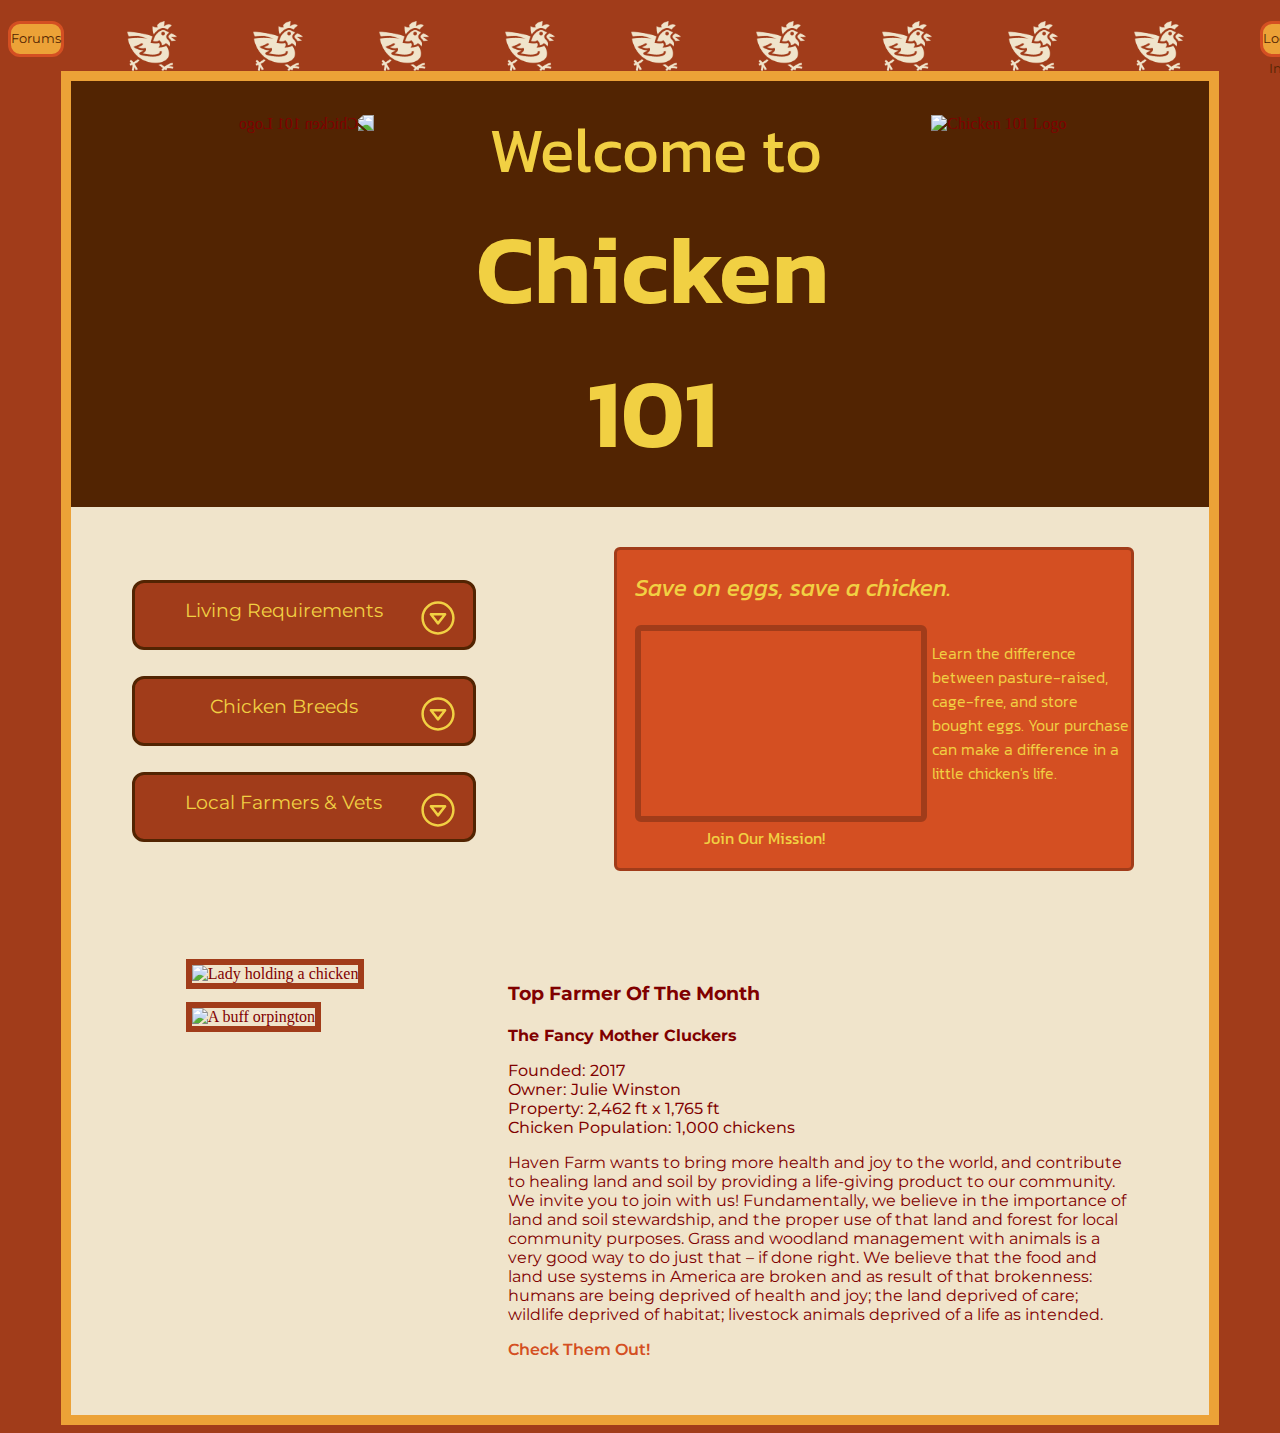
==== commit bf081a37: "added another webpage through chicken breeds - abcs" ====
--- a/index.html
+++ b/index.html
@@ -9,10 +9,6 @@
 <link rel="preconnect" href="https://fonts.googleapis.com">
 <link rel="preconnect" href="https://fonts.gstatic.com" crossorigin>
 <link href="https://fonts.googleapis.com/css2?family=Kanit:ital,wght@0,100;0,200;0,300;0,400;0,500;0,600;0,700;0,800;0,900;1,100;1,200;1,300;1,400;1,500;1,600;1,700;1,800;1,900&display=swap" rel="stylesheet">
-<script
-  src="https://code.jquery.com/jquery-3.7.1.js"
-  integrity="sha256-eKhayi8LEQwp4NKxN+CfCh+3qOVUtJn3QNZ0TciWLP4="
-  crossorigin="anonymous"></script>
 <link href="https://fonts.googleapis.com/css2?family=Montserrat:ital,wght@0,100..900;1,100..900&display=swap" rel="stylesheet">
     </head>
     <body>
@@ -60,7 +56,7 @@
             </button>
                 <menu class="churken">
                     <li class="chcontent">
-                       <a href="">Alphabetized</a> 
+                       <a href="breeds.html">Alphabetized</a> 
                        <a href="">Egg Production</a>
                        <a href="">Region Based</a>
                     </li>
--- a/assets/styles/styles.css
+++ b/assets/styles/styles.css
@@ -85,7 +85,6 @@
     margin-top: 2%;
     display: flex;
     justify-content: space-between;
-    vertical-align: middle;
 }
 
 .buton {
@@ -103,20 +102,24 @@
 .brownbutton {
     width: 100%;
     height: 70px;
-    padding: 15px 32px;
+    padding: 15px 15px;
     display:block;
     background-color: #A13C1A;
     border: 3px solid #522402;
     border-radius: 12px;
     color: #F1D043;
     text-align: center;
-    font-size: 110%;
+    font-size: 120%;
     font-family: "Montserrat", sans-serif;
     transition-duration: 0.2s;
     cursor: pointer;
     margin-bottom: 20px;
 }
 
+svg {
+    float: right;
+}
+
 .drop-button {
     fill: #F1D043;
 }
@@ -125,6 +128,8 @@
     width: 40px;
     height: 40px;
     vertical-align: middle;
+    justify-content: center;
+    align-items: center;
 }
 
 .brownbutton:hover {
@@ -144,8 +149,8 @@
     border-width: 3px;
     border-color: #522402;
     border-style: solid;
-    display: table-cell;
     position: absolute;
+    display: inline-block;
  }
 
 .chcontent a {
@@ -193,7 +198,7 @@
     color: #522402;
     font-family: "Montserrat", sans-serif;
     text-align: center;
-    width: 80%;
+    width: 200%;
     height: 40px;
 }
 
@@ -203,6 +208,13 @@
     cursor: pointer;
     background-color: #A13C1A;
     border-color: #522402;
+}
+
+input {
+    border: 3px solid #522402;
+    border-radius: 50px;
+    width: 200%;
+    background-color: #F0E4CB;
 }
 
 
@@ -304,7 +316,7 @@
 }
 
 .farmlink:hover {
-    color: #ECA237;
+    color: #522402;
     font-weight: 600;
 }
 
@@ -314,6 +326,80 @@
 
 .big {
     color: rgb(226, 106, 32);
-
-}
-
+}
+
+.toptabs {
+    margin: 2%;
+    display: flex;
+    width: 100%;
+}
+
+.yellowbutton {
+    width: 35%;
+    margin: 1%;
+    height: 50px;
+    padding: 15px 8px;
+    background-color: #F1D043;
+    border: 3px solid #ECA237;
+    border-radius: 12px;
+    color: #A13C1A;
+    text-align: center;
+    font-size: 110%;
+    font-family: "Montserrat", sans-serif;
+    transition-duration: 0.2s;
+    cursor: pointer;
+}
+
+.yellowbutton svg{
+    width: 20px;
+    height: 20px;
+    vertical-align: middle;
+    justify-content: center;
+    align-items: center;
+}
+
+.ydrop-button {
+    fill: #A13C1A;
+}
+
+.yellowbutton:hover {
+    background-color: #D44F22;
+    border-color: #F0E4CB;
+    color: #F0E4CB;
+}
+
+.ychurken {
+    display:none;
+    position: absolute;
+    padding: 0;
+}
+
+.ychurken:hover, .yellowbutton:focus + .ychurken {
+    display: block;
+    position: relative;
+}
+
+.yellowcontent {
+    background-color: #F0E4CB;
+    border-width: 3px;
+    border-color: #522402;
+    border-style: solid;
+    position: absolute;
+    display: inline-block;
+ }
+
+.yellowcontent a {
+   padding: 16px 16px;
+   display: block;
+   font-size: 100%;
+   text-decoration: none;
+   text-align: center;
+   font-family: "Montserrat", sans-serif;
+   color: #522402;
+   border-style:inherit;
+}
+
+.yellowcontent a:hover {
+    color:#D44F22;
+    background-color: #F1D043;
+}
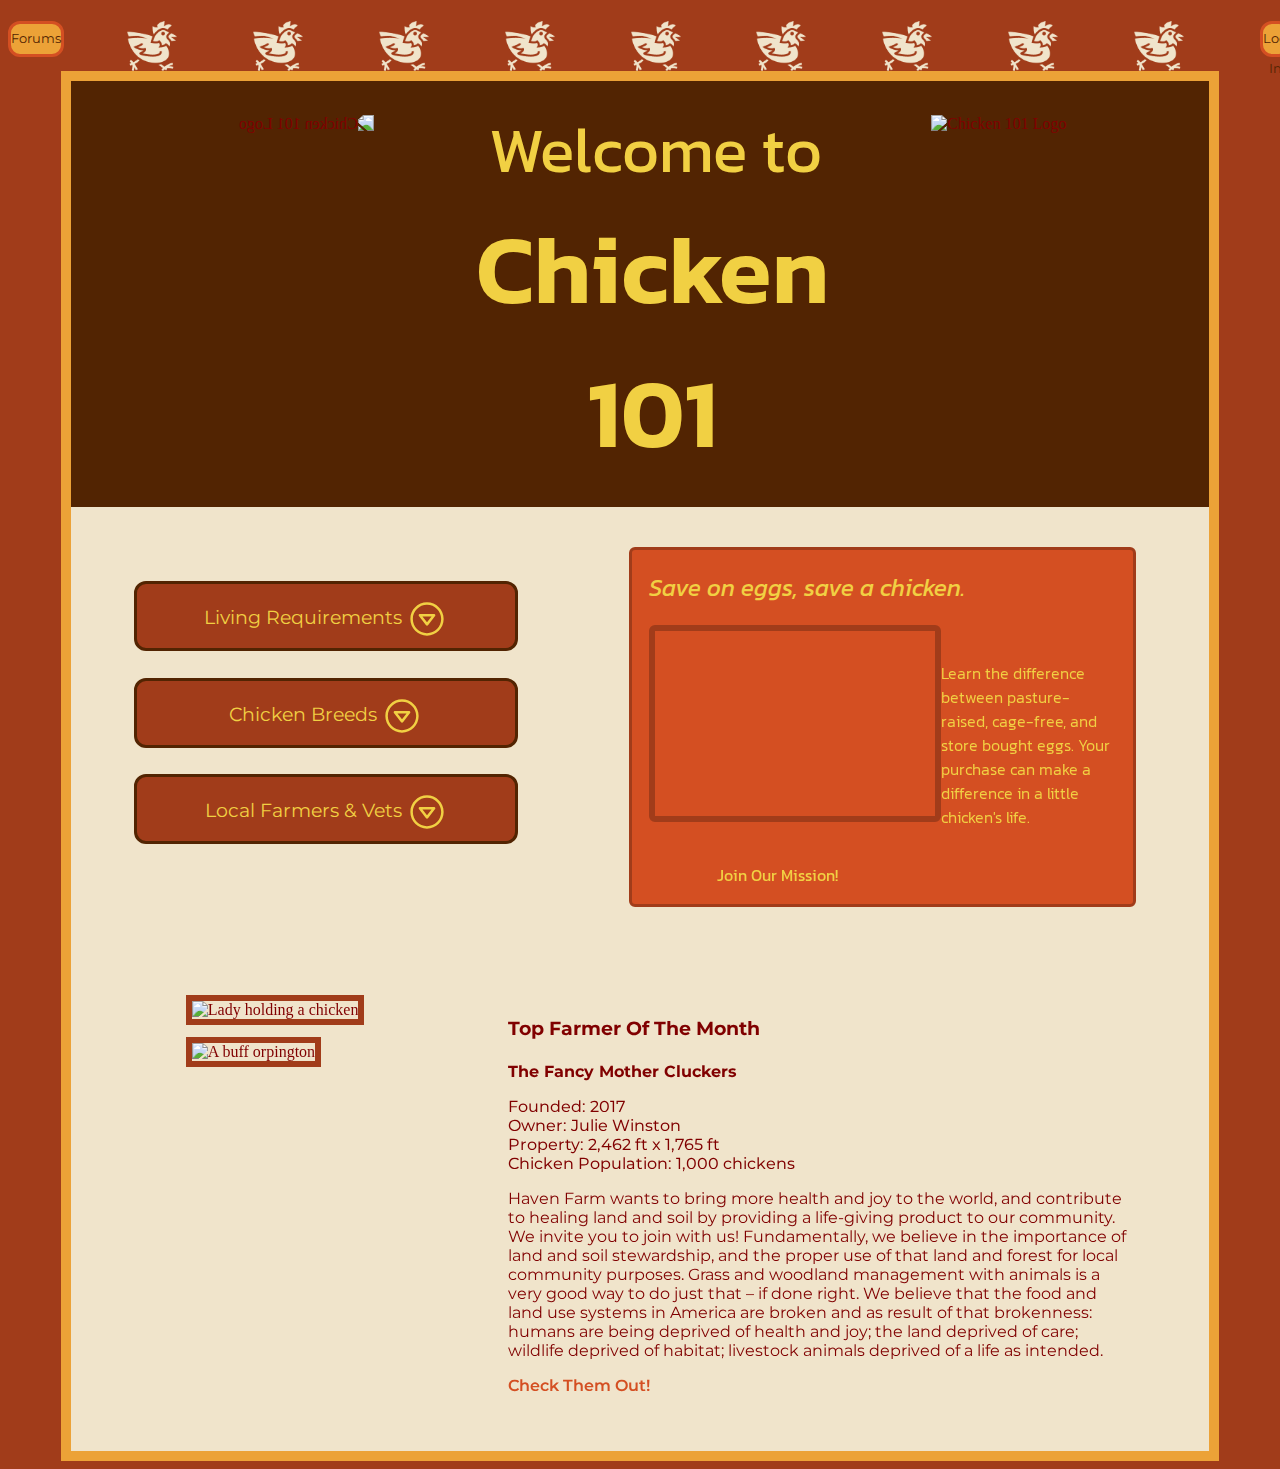
==== commit 6e1bf96e: "I did some more fixing things and added onto my second webpage >;D" ====
--- a/index.html
+++ b/index.html
@@ -56,7 +56,7 @@
             </button>
                 <menu class="churken">
                     <li class="chcontent">
-                       <a href="breeds.html">Alphabetized</a> 
+                       <a href="breeds.html" target="_blank">Alphabetized</a> 
                        <a href="">Egg Production</a>
                        <a href="">Region Based</a>
                     </li>
@@ -72,7 +72,11 @@
                     <form class="helpful">
                        <div class="locationbar">
                         <input type="text" placeholder="Postal Code or City"/>
-                        <button class="finder">Find Avian Vets</button>
+                        <button class="finder">
+                            <svg xmlns="http://www.w3.org/2000/svg" viewBox="0 0 24 24">
+                                <path d="M23.809 21.646l-6.205-6.205c1.167-1.605 1.857-3.579 1.857-5.711 0-5.365-4.365-9.73-9.731-9.73-5.365 0-9.73 4.365-9.73 9.73 0 5.366 4.365 9.73 9.73 9.73 2.034 0 3.923-.627 5.487-1.698l6.238 6.238 2.354-2.354zm-20.955-11.916c0-3.792 3.085-6.877 6.877-6.877s6.877 3.085 6.877 6.877-3.085 6.877-6.877 6.877c-3.793 0-6.877-3.085-6.877-6.877z"/>
+                            </svg>
+                        </button>
                        </div>
                     </form>
                 </menu>
@@ -81,9 +85,11 @@
             <div>
                     <div class="missionsection">
                     <h2><em class="mission">Save on eggs, save a chicken.</em></h2>
+                    <div class="alignment">
                     <iframe class="video" width="280" height="185" src="https://www.youtube.com/embed/bf3ENNjxhcg?si=-j04nOwNg_sjeekr" title="YouTube video player" frameborder="0" allow="accelerometer; autoplay; clipboard-write; encrypted-media; gyroscope; picture-in-picture; web-share" referrerpolicy="strict-origin-when-cross-origin" allowfullscreen></iframe>
                     <div class= "brief">
                     <p>Learn the difference between pasture-raised, cage-free, and store bought eggs. Your purchase can make a difference in a little chicken's life.</p>
+                    </div>
                     </div>
                 <br>
                     <a style="text-decoration:none;" href="https://www.amli.com/blog/difference-between-cage-free-pasture-raised-free-range-chickens" target="_blank"><em class="egglink">Join Our Mission!</em></a>
--- a/assets/styles/styles.css
+++ b/assets/styles/styles.css
@@ -21,8 +21,7 @@
 
 .logo {
     transform: scaleX(-1);
-    margin: 3% 9% 3% 9%;
-    
+    margin: 3% 9% 3% 9%;  
 }
 
 .secondlogo {
@@ -43,7 +42,6 @@
   font-family: "Montserrat", sans-serif;
   transition-duration: 0.2s;
   text-decoration: none;
-
 }
 
 .orangebutton:hover {
@@ -53,7 +51,6 @@
   color: #522402;
   transition-duration: 0.2s;
   text-decoration: none;
-
 }
 
 
@@ -102,7 +99,7 @@
 .brownbutton {
     width: 100%;
     height: 70px;
-    padding: 15px 15px;
+    padding: 15px 35px;
     display:block;
     background-color: #A13C1A;
     border: 3px solid #522402;
@@ -117,7 +114,6 @@
 }
 
 svg {
-    float: right;
 }
 
 .drop-button {
@@ -127,7 +123,7 @@
 .brownbutton svg{
     width: 40px;
     height: 40px;
-    vertical-align: middle;
+   vertical-align: middle;
     justify-content: center;
     align-items: center;
 }
@@ -142,15 +138,18 @@
     display:none;
     position: absolute;
     padding: 0;
+    margin-top: -20px;
 }
 
 .chcontent {
+    margin-left: 45px;
     background-color: #F0E4CB;
     border-width: 3px;
     border-color: #522402;
     border-style: solid;
     position: absolute;
     display: inline-block;
+    width: 300px;
  }
 
 .chcontent a {
@@ -175,12 +174,15 @@
 }
 
 .locationbar {
+    margin: 10px;
+    margin-top: -0.2px;
     display: flex;
     background-color: #F0E4CB;
     border-width: 3px;
     border-color: #522402;
     border-style: solid;
-    width:max-content;
+    height: 40px;
+    width:270px;
     padding: 30px 50px;
 }
 
@@ -192,31 +194,29 @@
 }
 
 .finder {
-    background-color: #ECA237;
-    border: 3px solid #D44F22;
-    border-radius: 12px;
+    fill: #522402;
+    width: 100px;
+    height: 100px;
+    background-color: rgba(255,255,255,.0);
+    border-color: rgba(255,255,255,.5);
+    border-style: none;
+    margin-top: -30px;
+}
+
+.finder:hover {
+    transition-duration: 0.2s;
+    cursor: pointer;
+    fill: #D44F22;
+}
+
+input {
     color: #522402;
     font-family: "Montserrat", sans-serif;
-    text-align: center;
-    width: 200%;
-    height: 40px;
-}
-
-.finder:hover {
-    color:#F0E4CB;
-    transition-duration: 0.2s;
-    cursor: pointer;
-    background-color: #A13C1A;
-    border-color: #522402;
-}
-
-input {
     border: 3px solid #522402;
     border-radius: 50px;
-    width: 200%;
-    background-color: #F0E4CB;
-}
-
+    width: 300%;
+    background-color: #F0E4CB;
+}
 
 .missionsection {
     padding-bottom: 2%;
@@ -242,12 +242,18 @@
 }
 
 .brief {
-    vertical-align: auto;
     width: 40%;
     font-weight: 300;
     font-family: "Kanit", sans-serif;
     text-align: left;
-    float: right;
+    margin-top: 20px;
+    margin-right: 20px;
+}
+
+.alignment {
+    display: flex;
+    justify-content: space-between;
+    vertical-align: middle;
 }
 
 .video {
@@ -351,8 +357,8 @@
 }
 
 .yellowbutton svg{
-    width: 20px;
-    height: 20px;
+    width: 25px;
+    height: 25px;
     vertical-align: middle;
     justify-content: center;
     align-items: center;
@@ -372,6 +378,7 @@
     display:none;
     position: absolute;
     padding: 0;
+    margin-top: 63px;
 }
 
 .ychurken:hover, .yellowbutton:focus + .ychurken {
@@ -380,6 +387,8 @@
 }
 
 .yellowcontent {
+    width: 300px;
+    margin-left: -360px;
     background-color: #F0E4CB;
     border-width: 3px;
     border-color: #522402;
@@ -400,6 +409,49 @@
 }
 
 .yellowcontent a:hover {
-    color:#D44F22;
-    background-color: #F1D043;
-}
+    color: #F0E4CB;
+    background-color: #D44F22;
+}
+
+.yellowlocationbar {
+    position: absolute;
+    margin-left: -392px;
+    margin-top: -0.2px;
+    display: flex;
+    background-color: #F0E4CB;
+    border-width: 3px;
+    border-color: #522402;
+    border-style: solid;
+    height: 40px;
+    width:270px;
+    padding: 30px 50px;
+}
+
+.yellowlocationbar:hover {
+    border-color:#D44F22;
+    background-color: #F1D043;
+    transition-duration: 0.2s;
+    cursor: pointer;
+}
+
+.house {
+    width: 50px;
+    height: 50px;
+    fill: #522402;
+}
+
+.alpha {
+    margin: 1%;
+    display: flex;
+    gap: 50px;
+   margin-left: 20%;
+}
+
+.letta {
+    color: #522402;
+    font-family: "Kanit", sans-serif;
+   font-size:130%;
+   letter-spacing: 4px;
+}
+
+
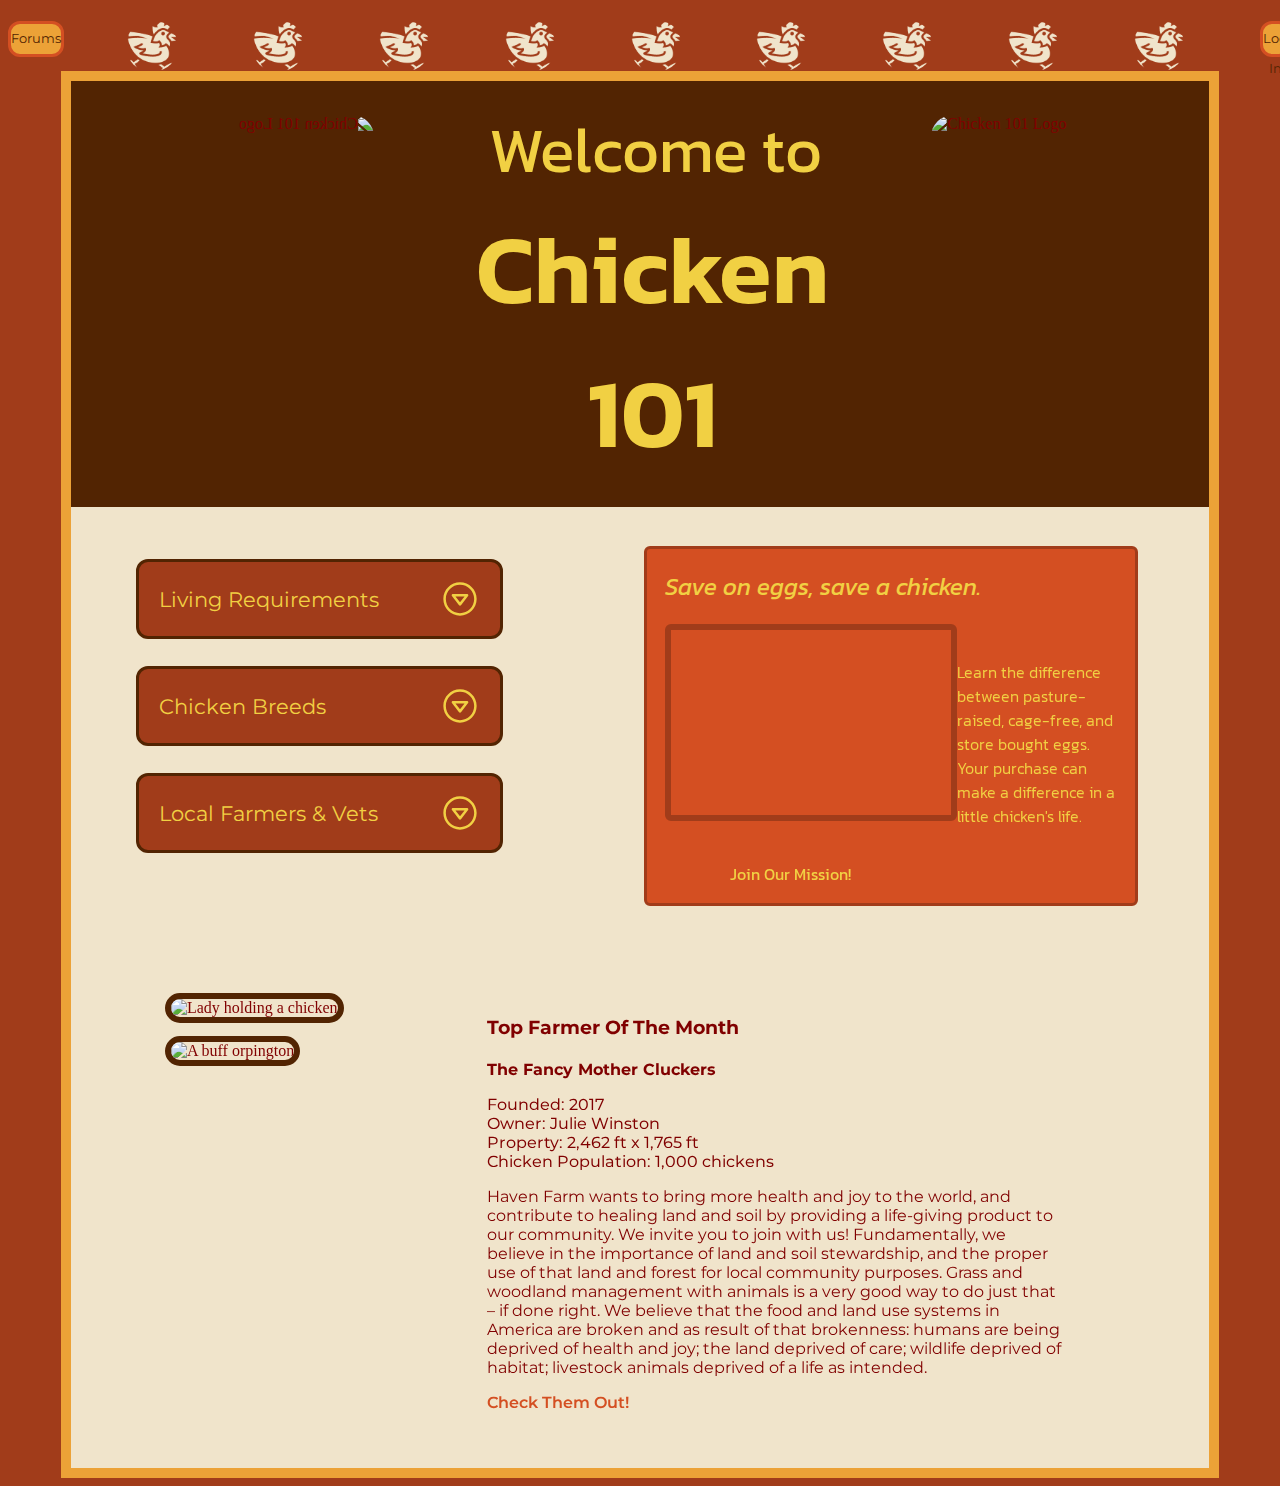
==== commit fdfe5c32: "Updated my buttons, fixed my anchor tags, and added javascript to my conga line on my homepage" ====
--- a/index.html
+++ b/index.html
@@ -14,15 +14,15 @@
     <body>
         <nav>
         <a class="orangebutton" href="">Forums</a>
-        <img class="conga" src="assets/images/ChickenVector.png" alt="White chickens in a conga line" width="50" height="50" style="margin: 1% 6% 0% 5%;">
-        <img class="conga" src="assets/images/ChickenVector.png" alt="White chickens in a conga line" width="50" height="50" style="margin: 1% 6% 0% 0%;">
-        <img class="conga" src="assets/images/ChickenVector.png" alt="White chickens in a conga line" width="50" height="50" style="margin: 1% 6% 0% 0%;">
-        <img class="conga" src="assets/images/ChickenVector.png" alt="White chickens in a conga line" width="50" height="50" style="margin: 1% 6% 0% 0%;">
-        <img class="conga" src="assets/images/ChickenVector.png" alt="White chickens in a conga line" width="50" height="50" style="margin: 1% 6% 0% 0%;">
-        <img class="conga" src="assets/images/ChickenVector.png" alt="White chickens in a conga line" width="50" height="50" style="margin: 1% 6% 0% 0%;">
-        <img class="conga" src="assets/images/ChickenVector.png" alt="White chickens in a conga line" width="50" height="50" style="margin: 1% 6% 0% 0%;">
-        <img class="conga" src="assets/images/ChickenVector.png" alt="White chickens in a conga line" width="50" height="50" style="margin: 1% 6% 0% 0%;">
-        <img class="conga" src="assets/images/ChickenVector.png" alt="White chickens in a conga line" width="50" height="50" style="margin: 1% 6% 0% 0%;">
+        <img class="conga" onclick="cluck()" src="assets/images/ChickenVector.png" alt="White chickens in a conga line" width="50" height="50" style="margin: 1% 6% 0% 5%;">
+        <img class="conga" onclick="cluck()" src="assets/images/ChickenVector.png" alt="White chickens in a conga line" width="50" height="50" style="margin: 1% 6% 0% 0%;">
+        <img class="conga" onclick="cluck()" src="assets/images/ChickenVector.png" alt="White chickens in a conga line" width="50" height="50" style="margin: 1% 6% 0% 0%;">
+        <img class="conga" onclick="cluck()" src="assets/images/ChickenVector.png" alt="White chickens in a conga line" width="50" height="50" style="margin: 1% 6% 0% 0%;">
+        <img class="conga" onclick="cluck()" src="assets/images/ChickenVector.png" alt="White chickens in a conga line" width="50" height="50" style="margin: 1% 6% 0% 0%;">
+        <img class="conga" onclick="cluck()" src="assets/images/ChickenVector.png" alt="White chickens in a conga line" width="50" height="50" style="margin: 1% 6% 0% 0%;">
+        <img class="conga" onclick="cluck()" src="assets/images/ChickenVector.png" alt="White chickens in a conga line" width="50" height="50" style="margin: 1% 6% 0% 0%;">
+        <img class="conga" onclick="cluck()" src="assets/images/ChickenVector.png" alt="White chickens in a conga line" width="50" height="50" style="margin: 1% 6% 0% 0%;">
+        <img class="conga" onclick="cluck()" src="assets/images/ChickenVector.png" alt="White chickens in a conga line" width="50" height="50" style="margin: 1% 6% 0% 0%;">
         <a class="orangebutton" href="">Log In</a> 
         </nav>
         <main>
@@ -36,7 +36,7 @@
                 <div class="button-container">
                     <button class="brownbutton">Living Requirements
                         <svg class="drop-button" clip-rule="evenodd" fill-rule="evenodd" stroke-linejoin="round" stroke-miterlimit="2" viewBox="0 0 24 24" xmlns="http://www.w3.org/2000/svg" width="40px" height="40px">
-                            <path d="m11.998 2c5.517 0 9.997 4.48 9.997 9.998 0 5.517-4.48 9.997-9.997 9.997-5.518 0-9.998-4.48-9.998-9.997 0-5.518 4.48-9.998 9.998-9.998zm0 1.5c-4.69 0-8.498 3.808-8.498 8.498s3.808 8.497 8.498 8.497 8.497-3.807 8.497-8.497-3.807-8.498-8.497-8.498zm4.845 6.711c.108-.141.157-.3.157-.456 0-.389-.306-.755-.749-.755h-8.501c-.445 0-.75.367-.75.755 0 .157.05.316.159.457 1.203 1.554 3.252 4.199 4.258 5.498.142.184.36.29.592.29.23 0 .449-.107.591-.291zm-7.564.289h5.446l-2.718 3.522z" fill-rule="nonzero"/>
+                            <path d="m11.998 2c5.517 0 9.997 4.48 9.997 9.998 0 5.517-4.48 9.997-9.997 9.997-5.518 0-9.998-4.48-9.998-9.997 0-5.518 4.48-9.998 9.998-9.998zm0 1.5c-4.69 0-8.498 3.808-8.498 8.498s3.808 8.497 8.498 8.497 8.497-3.807 8.497-8.497-3.807-8.498-8.497-8.498zm4.845 6.711c.108-.141.157-.3.157-.456 0-.389-.306-.755-.749-.755h-8.501c-.445 0-.75.367-.75.755 0 .157.05.316.159.457 1.203 1.554 3.252 4.199 4.258 5.498.142.184.36.29.592.29.23 0 .449-.107.591-.291zm-7.564.289h5.446l-2.718 3.522z" fill-rule="nonzero" fill="currentColor"/>
                         </svg>
                     </button>
                     <menu class="churken"> 
@@ -51,7 +51,7 @@
             <div class="button-container">
                 <button class="brownbutton">Chicken Breeds
                 <svg class="drop-button" clip-rule="evenodd" fill-rule="evenodd" stroke-linejoin="round" stroke-miterlimit="2" viewBox="0 0 24 24" xmlns="http://www.w3.org/2000/svg" width="40px" height="40px">
-                    <path d="m11.998 2c5.517 0 9.997 4.48 9.997 9.998 0 5.517-4.48 9.997-9.997 9.997-5.518 0-9.998-4.48-9.998-9.997 0-5.518 4.48-9.998 9.998-9.998zm0 1.5c-4.69 0-8.498 3.808-8.498 8.498s3.808 8.497 8.498 8.497 8.497-3.807 8.497-8.497-3.807-8.498-8.497-8.498zm4.845 6.711c.108-.141.157-.3.157-.456 0-.389-.306-.755-.749-.755h-8.501c-.445 0-.75.367-.75.755 0 .157.05.316.159.457 1.203 1.554 3.252 4.199 4.258 5.498.142.184.36.29.592.29.23 0 .449-.107.591-.291zm-7.564.289h5.446l-2.718 3.522z" fill-rule="nonzero"/>
+                    <path d="m11.998 2c5.517 0 9.997 4.48 9.997 9.998 0 5.517-4.48 9.997-9.997 9.997-5.518 0-9.998-4.48-9.998-9.997 0-5.518 4.48-9.998 9.998-9.998zm0 1.5c-4.69 0-8.498 3.808-8.498 8.498s3.808 8.497 8.498 8.497 8.497-3.807 8.497-8.497-3.807-8.498-8.497-8.498zm4.845 6.711c.108-.141.157-.3.157-.456 0-.389-.306-.755-.749-.755h-8.501c-.445 0-.75.367-.75.755 0 .157.05.316.159.457 1.203 1.554 3.252 4.199 4.258 5.498.142.184.36.29.592.29.23 0 .449-.107.591-.291zm-7.564.289h5.446l-2.718 3.522z" fill-rule="nonzero" fill="currentColor"/>
                 </svg>
             </button>
                 <menu class="churken">
@@ -65,7 +65,7 @@
             <div class="button-container">
                     <button class="brownbutton">Local Farmers & Vets
                         <svg class="drop-button" clip-rule="evenodd" fill-rule="evenodd" stroke-linejoin="round" stroke-miterlimit="2" viewBox="0 0 24 24" xmlns="http://www.w3.org/2000/svg" width="40px" height="40px">
-                            <path d="m11.998 2c5.517 0 9.997 4.48 9.997 9.998 0 5.517-4.48 9.997-9.997 9.997-5.518 0-9.998-4.48-9.998-9.997 0-5.518 4.48-9.998 9.998-9.998zm0 1.5c-4.69 0-8.498 3.808-8.498 8.498s3.808 8.497 8.498 8.497 8.497-3.807 8.497-8.497-3.807-8.498-8.497-8.498zm4.845 6.711c.108-.141.157-.3.157-.456 0-.389-.306-.755-.749-.755h-8.501c-.445 0-.75.367-.75.755 0 .157.05.316.159.457 1.203 1.554 3.252 4.199 4.258 5.498.142.184.36.29.592.29.23 0 .449-.107.591-.291zm-7.564.289h5.446l-2.718 3.522z" fill-rule="nonzero"/>
+                            <path d="m11.998 2c5.517 0 9.997 4.48 9.997 9.998 0 5.517-4.48 9.997-9.997 9.997-5.518 0-9.998-4.48-9.998-9.997 0-5.518 4.48-9.998 9.998-9.998zm0 1.5c-4.69 0-8.498 3.808-8.498 8.498s3.808 8.497 8.498 8.497 8.497-3.807 8.497-8.497-3.807-8.498-8.497-8.498zm4.845 6.711c.108-.141.157-.3.157-.456 0-.389-.306-.755-.749-.755h-8.501c-.445 0-.75.367-.75.755 0 .157.05.316.159.457 1.203 1.554 3.252 4.199 4.258 5.498.142.184.36.29.592.29.23 0 .449-.107.591-.291zm-7.564.289h5.446l-2.718 3.522z" fill-rule="nonzero" fill="currentColor"/>
                         </svg>
                     </button>
                 <menu class="churken">
@@ -115,5 +115,6 @@
             </div>
         </div>
     </main>
+    <script src="assets/js/script.js"></script>
     </body>
 </html>--- a/assets/styles/styles.css
+++ b/assets/styles/styles.css
@@ -85,7 +85,7 @@
 }
 
 .buton {
-    margin-top: 4%;
+    margin-top: 2%;
     margin-left: 4%;
     display: flex;
     flex-direction: column;
@@ -93,31 +93,30 @@
 
 .button-container {
     margin: 3% 2% 0 8%; 
-    width: 180%;
+    width: 155%;
   }
 
 .brownbutton {
     width: 100%;
-    height: 70px;
-    padding: 15px 35px;
-    display:block;
+    height: 80px;
+    padding: 20px 20px;
+    justify-content: space-between;
+    align-items: center;
+    display:flex;
     background-color: #A13C1A;
     border: 3px solid #522402;
     border-radius: 12px;
     color: #F1D043;
     text-align: center;
-    font-size: 120%;
+    font-size: 130%;
     font-family: "Montserrat", sans-serif;
     transition-duration: 0.2s;
     cursor: pointer;
     margin-bottom: 20px;
 }
 
-svg {
-}
-
 .drop-button {
-    fill: #F1D043;
+    fill: inherit;
 }
 
 .brownbutton svg{
@@ -142,7 +141,7 @@
 }
 
 .chcontent {
-    margin-left: 45px;
+    margin-left: 30px;
     background-color: #F0E4CB;
     border-width: 3px;
     border-color: #522402;
@@ -168,13 +167,13 @@
     background-color: #F1D043;
 }
 
-.churken:hover, .brownbutton:focus + .churken {
+.churken:hover, .brownbutton:hover + .churken {
     display: block;
     position: absolute;
 }
 
 .locationbar {
-    margin: 10px;
+    margin: 4px;
     margin-top: -0.2px;
     display: flex;
     background-color: #F0E4CB;
@@ -279,21 +278,23 @@
 
 .pic {
     display: block;
-    margin-left: 6%;
+    margin-left: 4%;
 }
 
 .farmpicture {
-    border: 6px solid #A13C1A;
+    border: 6px solid #522402;
     margin: 2%;
     width: 300px;
     height: 200px;
 }
+
+
 
 .info{
     vertical-align: middle;
     float: right;
     margin: 1%;
-    width: 60%;
+    width: 55%;
     font-family: "Montserrat", sans-serif;
 }
 
@@ -341,6 +342,8 @@
 }
 
 .yellowbutton {
+    justify-content: space-between;
+    align-items: center;
     width: 35%;
     margin: 1%;
     height: 50px;
@@ -360,12 +363,10 @@
     width: 25px;
     height: 25px;
     vertical-align: middle;
-    justify-content: center;
-    align-items: center;
 }
 
 .ydrop-button {
-    fill: #A13C1A;
+    fill: inherit;
 }
 
 .yellowbutton:hover {
@@ -444,14 +445,202 @@
     margin: 1%;
     display: flex;
     gap: 50px;
-   margin-left: 20%;
+    margin-left: 20%;
+}
+
+a:link, a:visited, a:hover {
+    text-decoration: none;
 }
 
 .letta {
     color: #522402;
     font-family: "Kanit", sans-serif;
+    margin-top: 2%;
    font-size:130%;
    letter-spacing: 4px;
 }
 
-
+#burp a:link {
+    color: #D44F22;
+}
+
+#burp a:visited {
+    color: #522402;
+}
+
+#neutron a:link {
+    color:#522402;
+}
+
+#neutron a:hover {
+    color:#522402;
+}
+
+#neutron a:visited {
+    color:#522402;
+}
+
+.pollo1, .pollo2, .pollo3, .pollo4, .pollo5, .pollo6, .pollo7, .pollo8 {
+    margin-top: 2%;
+    margin-left: 6%;
+    margin-right: 6%;
+    margin-bottom: 4%;
+    display: flex;
+}
+
+.pullets {
+    display: flex;
+    gap: 90px;
+}
+
+img {
+    vertical-align:bottom;
+    border-radius: 22px;
+}
+
+.mugshot {
+    border: 6px solid #522402;
+    border-radius: 30px;
+}
+
+.intel {
+    margin-top: -10px;
+    color: #522402;
+    text-decoration: none;
+    font-family: "Montserrat", sans-serif;
+}
+
+.breedname {
+    font-size: larger;
+}
+
+.lifespan {
+    margin-top: -20px;
+}
+
+.return {
+    margin-left: -30px;
+    color: #522402;
+    font-family: "Montserrat", sans-serif;
+}
+
+.breedtitle {
+    display: flex;
+    margin: 3%;
+}
+
+.titlehouse {
+    width: 50px;
+    height: 50px;
+    fill: #522402;
+}
+
+
+h6 {
+    color: #522402;
+    font-family: "Kanit", sans-serif;
+    margin-top: -10px;
+    margin-left: 4%;
+    font-size: 200%;
+}
+
+
+.return2 {
+    color: #522402;
+    font-family: "Montserrat", sans-serif;
+}
+
+.twinning {
+    margin-left: -200px;
+    margin-top: 60px;
+    display: flex;
+    gap: 30px;
+}
+
+.usa {
+    border: 8px solid #522402;
+}
+
+.growls {
+    margin-left: -730px;
+    margin-top: 420px;
+}
+
+.gronk {
+    color: #522402;
+    font-family: "Kanit", sans-serif;
+    font-size: 150%;
+    font-weight: 400;
+    margin-bottom: 120px;
+}
+
+.yappler {
+    margin-top: -100px;
+    width: 64%;
+    color: #522402;
+    font-family: "Montserrat", sans-serif;
+    line-height: 25px;
+}
+
+.ex {
+    margin: 2%;
+    display: flex;
+    gap: 10px;
+}
+
+.ex2 {
+    margin: 2%;
+    display: flex;
+    gap: 10px;
+}
+
+.bonk {
+    border: 6px solid #522402;
+}
+
+.neutronstar {
+    margin-left: 900px;
+    margin-top: 25px;
+    background-color: #522402;
+    position: fixed;
+    width: 254px;
+    height: 520px;
+    color: #522402;
+    border-radius: 20px;
+}
+
+.sidebar {
+    position: fixed;
+    width: 100px;
+    margin-top: 30px;
+}
+
+.btn {
+    color: #F0E4CB;
+    line-height: -40px;
+    font-family: "Kanit", sans-serif;
+    font-weight: bold;
+    font-size: x-large;
+    background-color: #D44F22;
+    width: 100px;
+    text-decoration: none;
+    text-align: center;
+    display: block;
+    width: 200px;
+    padding: 5px;
+    border: 6px solid #ECA237;
+    border-radius: 50px;
+    margin: 5px;
+}
+
+.gurd {
+   margin-left: 910px;
+}
+
+
+
+
+
+
+
+
